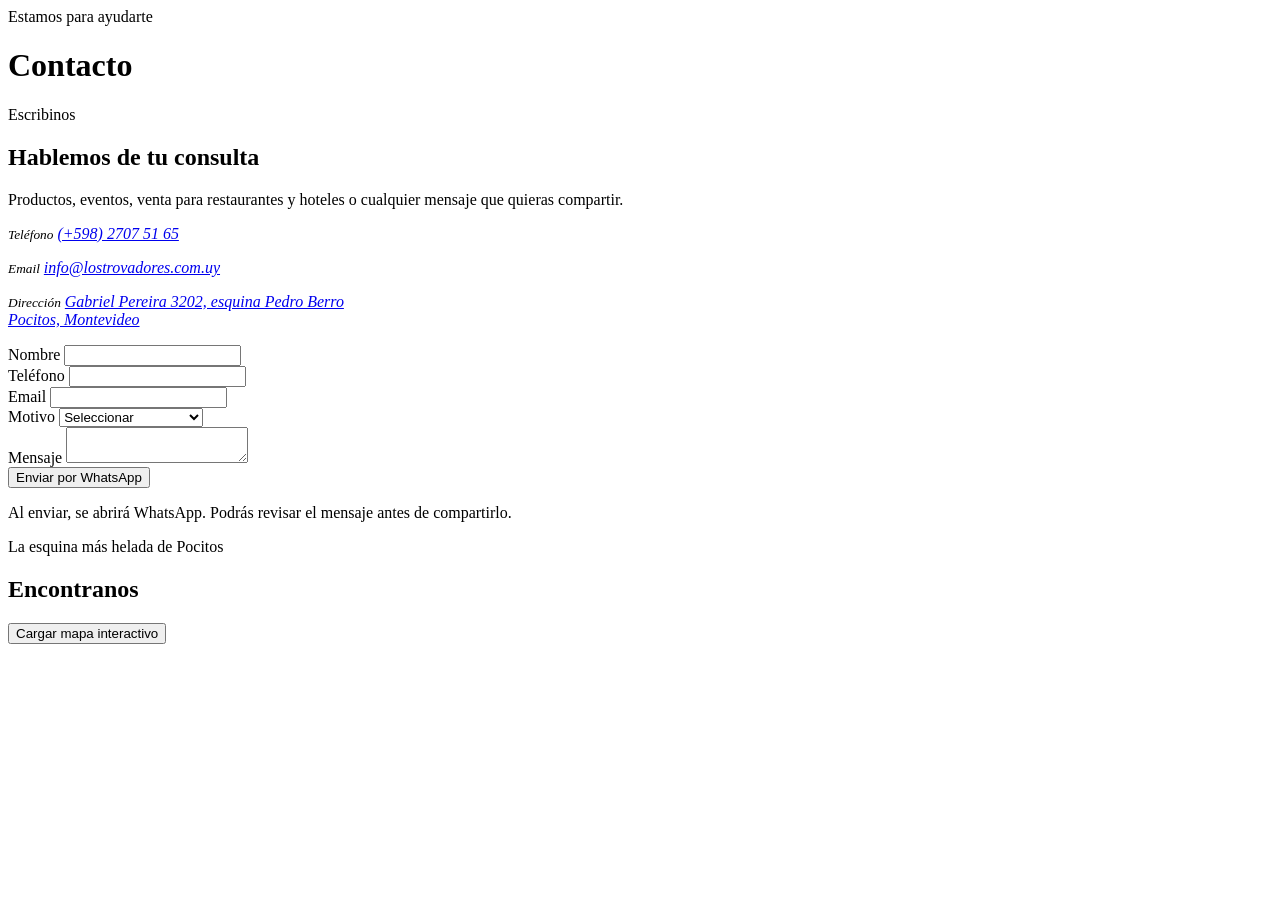
==== contacto.html @ 4cd620a5 "Agregar archivos principales de Webtrova" ====
<!doctype html>
<html lang="es-UY">
  <head>
    <meta charset="utf-8">
    <meta name="viewport" content="width=device-width, initial-scale=1">
    <meta
      name="description"
      content="Contactá a Heladería Los Trovadores. Consultas, eventos y venta para restaurantes y hoteles en Montevideo."
    >
    <meta name="theme-color" content="#153a36">
    <meta property="og:type" content="website">
    <meta property="og:locale" content="es_UY">
    <meta property="og:title" content="Contacto | Heladería Los Trovadores">
    <meta
      property="og:description"
      content="Estamos en Gabriel Pereira 3202, esquina Pedro Berro, Pocitos."
    >
    <meta property="og:image" content="https://lostrovadores.com.uy/assets/og.png">
    <meta property="og:image:alt" content="Los Trovadores, heladería artesanal desde 1934">
    <meta name="twitter:card" content="summary_large_image">
    <link rel="canonical" href="https://lostrovadores.com.uy/contacto.html">
    <link rel="stylesheet" href="assets/styles.css">
    <title>Contacto | Heladería Los Trovadores</title>
    <script src="assets/components.js" defer></script>
    <script src="assets/main.js" defer></script>
  </head>
  <body data-page="contacto">
    <site-header></site-header>

    <main id="contenido">
      <header
        class="page-hero"
        style="--page-image: url('https://framerusercontent.com/images/xLcZlOg9eMD724HGC62vazBzBk.jpg?height=1080&width=1920')"
      >
        <div class="container page-hero__content">
          <span class="eyebrow">Estamos para ayudarte</span>
          <h1>Contacto</h1>
        </div>
      </header>

      <section class="section" aria-labelledby="contacto-titulo">
        <div class="container split">
          <div class="stack reveal">
            <span class="eyebrow">Escribinos</span>
            <h2 class="section-title" id="contacto-titulo">
              Hablemos de tu consulta
            </h2>
            <p class="lead">
              Productos, eventos, venta para restaurantes y hoteles o cualquier
              mensaje que quieras compartir.
            </p>
            <address class="contact-list">
              <p>
                <small>Teléfono</small>
                <a href="tel:+59827075165">(+598) 2707 51 65</a>
              </p>
              <p>
                <small>Email</small>
                <a href="mailto:info@lostrovadores.com.uy">
                  info@lostrovadores.com.uy
                </a>
              </p>
              <p>
                <small>Dirección</small>
                <a
                  href="https://www.google.com/maps/search/?api=1&query=Helader%C3%ADa+Los+Trovadores+Gabriel+Pereira+3202+Montevideo"
                  target="_blank"
                  rel="noopener"
                >
                  Gabriel Pereira 3202, esquina Pedro Berro<br>
                  Pocitos, Montevideo
                </a>
              </p>
            </address>
          </div>

          <form
            class="form reveal"
            data-whatsapp-form
            data-heading="Consulta desde la web de Los Trovadores"
          >
            <div class="form-row">
              <div class="field">
                <label for="contacto-nombre">Nombre</label>
                <input
                  id="contacto-nombre"
                  name="Nombre"
                  autocomplete="name"
                  required
                >
              </div>
              <div class="field">
                <label for="contacto-telefono">Teléfono</label>
                <input
                  id="contacto-telefono"
                  name="Teléfono"
                  type="tel"
                  autocomplete="tel"
                >
              </div>
            </div>
            <div class="field">
              <label for="contacto-email">Email</label>
              <input
                id="contacto-email"
                name="Email"
                type="email"
                autocomplete="email"
              >
            </div>
            <div class="field">
              <label for="contacto-motivo">Motivo</label>
              <select id="contacto-motivo" name="Motivo" required>
                <option value="">Seleccionar</option>
                <option>Consulta general</option>
                <option>Evento</option>
                <option>Restaurante u hotel</option>
                <option>Productos y sabores</option>
              </select>
            </div>
            <div class="field">
              <label for="contacto-mensaje">Mensaje</label>
              <textarea id="contacto-mensaje" name="Mensaje" required></textarea>
            </div>
            <button class="button" type="submit">Enviar por WhatsApp</button>
            <p class="form-note">
              Al enviar, se abrirá WhatsApp. Podrás revisar el mensaje antes de
              compartirlo.
            </p>
          </form>
        </div>
      </section>

      <section class="section section--forest" aria-labelledby="mapa-titulo">
        <div class="container">
          <span class="eyebrow">La esquina más helada de Pocitos</span>
          <h2 class="section-title section-title--small" id="mapa-titulo">
            Encontranos
          </h2>
          <div class="map-embed spacer-top" data-map-wrapper>
            <button class="button" type="button" data-load-map>
              Cargar mapa interactivo
            </button>
          </div>
        </div>
      </section>
    </main>

    <site-footer></site-footer>
  </body>
</html>
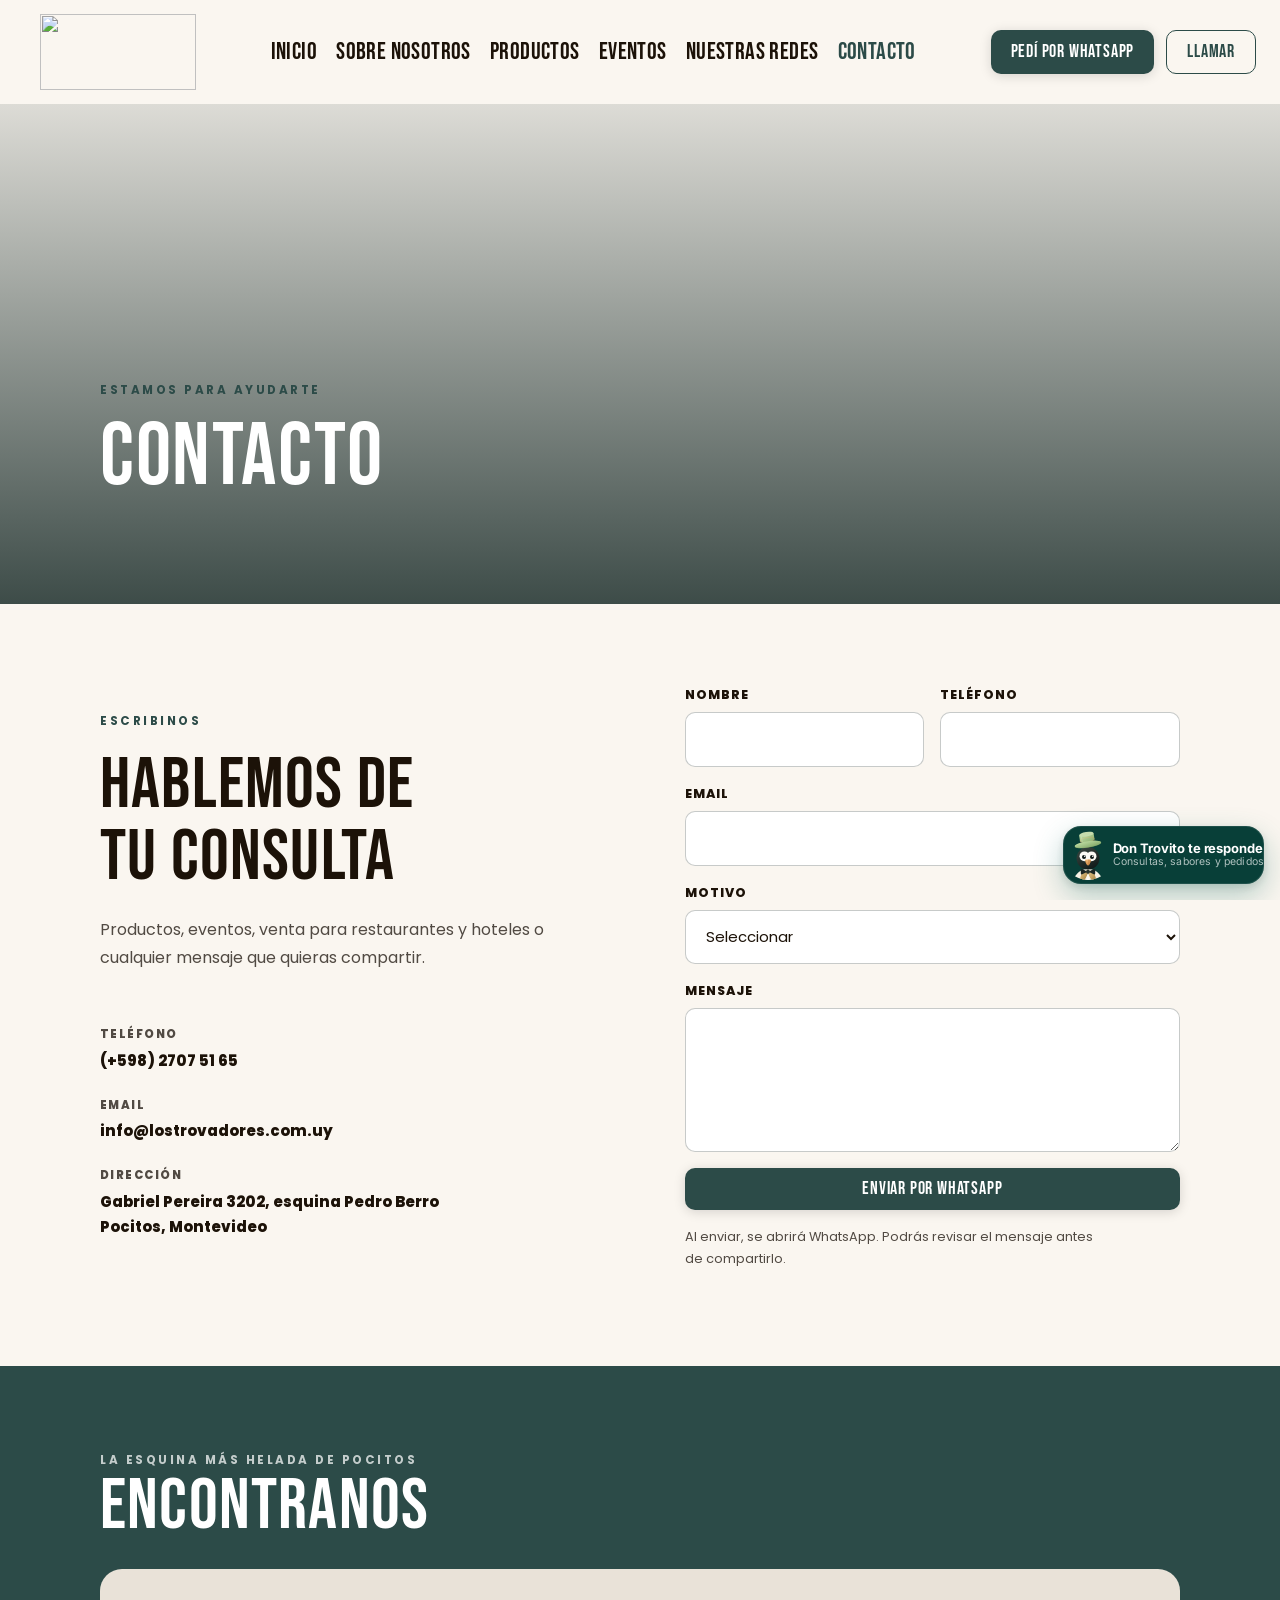
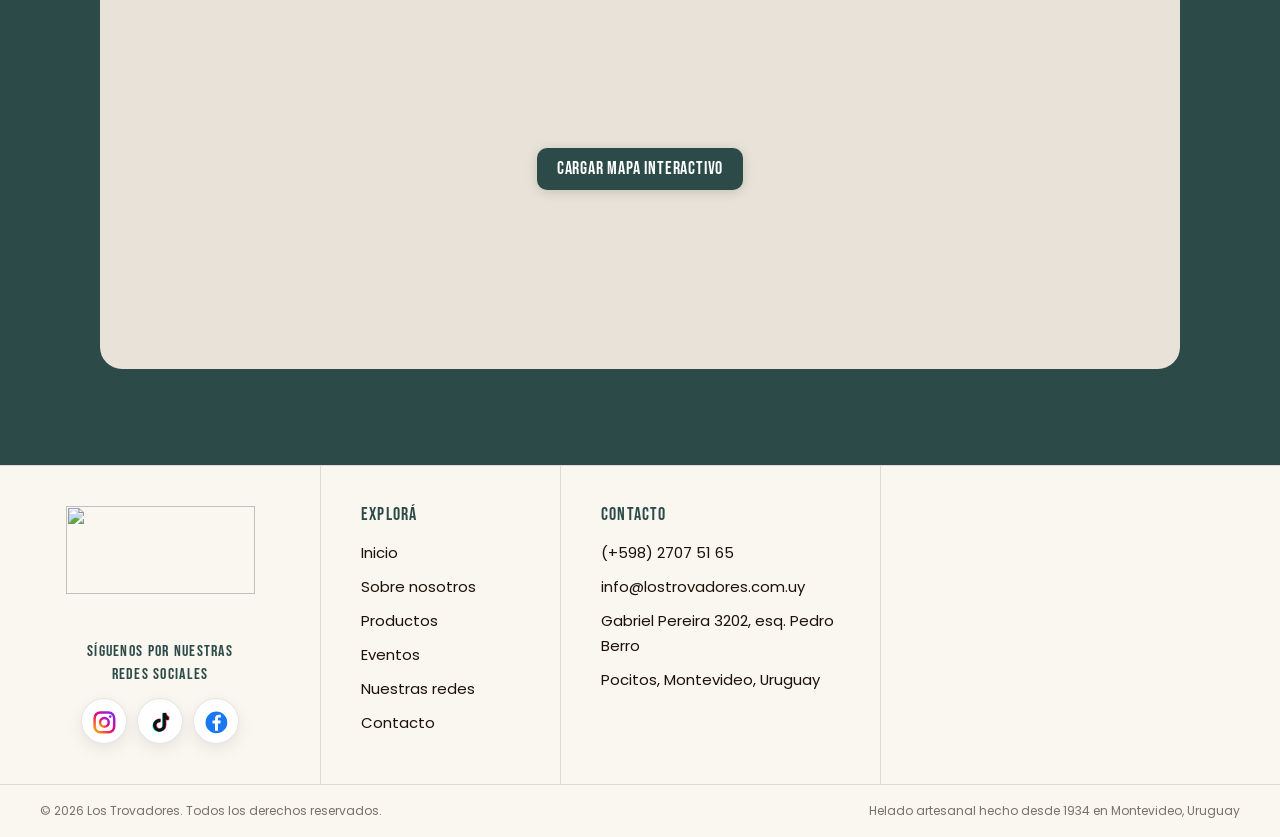
==== commit bf5e925b: "Actualizar carga del chatbot" ====
--- a/contacto.html
+++ b/contacto.html
@@ -21,7 +21,7 @@
     <link rel="canonical" href="https://lostrovadores.com.uy/contacto.html">
     <link rel="stylesheet" href="assets/styles.css">
     <title>Contacto | Heladería Los Trovadores</title>
-    <script src="assets/components.js" defer></script>
+    <script src="assets/components.js?v=don-trovito-1" defer></script>
     <script src="assets/main.js" defer></script>
   </head>
   <body data-page="contacto">
--- a/assets/styles.css
+++ b/assets/styles.css
@@ -0,0 +1,4484 @@
+@import url("https://fonts.googleapis.com/css2?family=Bebas+Neue&family=Poppins:wght@400;500;600;700;800;900&display=swap");
+
+@layer reset, tokens, base, components, sections, utilities, responsive, framer-match;
+
+@layer reset {
+  *,
+  *::before,
+  *::after {
+    box-sizing: border-box;
+  }
+
+  html {
+    scroll-behavior: smooth;
+  }
+
+  body,
+  h1,
+  h2,
+  h3,
+  p,
+  figure,
+  blockquote,
+  dl,
+  dd {
+    margin: 0;
+  }
+
+  ul,
+  ol {
+    margin: 0;
+    padding: 0;
+    list-style: none;
+  }
+
+  img,
+  picture {
+    display: block;
+    max-width: 100%;
+  }
+
+  button,
+  input,
+  textarea,
+  select {
+    font: inherit;
+  }
+
+  button,
+  a {
+    -webkit-tap-highlight-color: transparent;
+  }
+}
+
+/* Don Trovito · widget global */
+trovito-chat {
+  position: fixed;
+  right: 0;
+  bottom: 0;
+  z-index: 2147482900;
+  display: block;
+  width: min(320px, 100vw);
+  height: 190px;
+  overflow: hidden;
+  pointer-events: none;
+  transition:
+    width 260ms cubic-bezier(.4, 0, .2, 1),
+    height 260ms cubic-bezier(.4, 0, .2, 1);
+}
+
+trovito-chat[data-open="true"] {
+  width: min(448px, 100vw);
+  height: min(708px, 100dvh);
+}
+
+.trovito-chat__frame {
+  display: block;
+  width: 100%;
+  height: 100%;
+  border: 0;
+  background: transparent;
+  color-scheme: light dark;
+  pointer-events: auto;
+}
+
+@media (max-width: 32.5rem) {
+  trovito-chat[data-open="true"] {
+    width: 100vw;
+    height: 100dvh;
+  }
+}
+
+@media (prefers-reduced-motion: reduce) {
+  trovito-chat { transition: none; }
+}
+
+@layer framer-match {
+  .section.visit-hours-section {
+    padding-block: 2.65rem 5rem;
+    background: var(--cream-100);
+    border-top: 0.4rem solid #cad9a5;
+  }
+
+  .visit-hours-section .visit-section {
+    width: min(calc(100% - 2rem), 67.5rem);
+    gap: 1.8rem;
+  }
+
+  .visit-hours-section .visit-section__header .eyebrow {
+    color: var(--forest-900);
+    font-family: var(--body);
+    font-size: 0.75rem;
+    font-weight: 700;
+    letter-spacing: 0.22em;
+    line-height: 1.2;
+    text-transform: uppercase;
+  }
+
+  .visit-hours-section .visit-section__header .section-title {
+    margin-top: 1.15rem;
+    color: var(--ink);
+    font-family: var(--display);
+    font-size: clamp(3.75rem, 6vw, 4.25rem);
+    font-weight: 400;
+    letter-spacing: 0.035em;
+    line-height: 0.9;
+    text-transform: uppercase;
+  }
+
+  .visit-hours-section .visit-section__grid {
+    display: grid;
+    grid-template-columns: 1fr;
+    justify-items: center;
+    gap: 0.75rem;
+  }
+
+  .visit-hours-section .visit-section__copy {
+    display: grid;
+    width: 100%;
+    justify-items: center;
+    gap: 2rem;
+  }
+
+  .visit-hours-section .hours-list {
+    display: grid;
+    width: min(100%, 46rem);
+    grid-template-columns: repeat(2, minmax(0, 1fr));
+  }
+
+  .visit-hours-section .hours-list div {
+    display: grid;
+    justify-items: center;
+    gap: 0.55rem;
+    padding: 0.2rem 2rem 0.35rem;
+    color: var(--ink);
+    border: 0;
+    text-align: center;
+  }
+
+  .visit-hours-section .hours-list div + div {
+    border-left: 1px solid rgb(28 18 8 / 10%);
+  }
+
+  .visit-hours-section .hours-list dt {
+    color: #896a5d;
+    font-family: var(--body);
+    font-size: 0.75rem;
+    font-weight: 700;
+    letter-spacing: 0.2em;
+    line-height: 1.2;
+    text-transform: uppercase;
+  }
+
+  .visit-hours-section .hours-list dd {
+    color: #315d58;
+    font-family: var(--display);
+    font-size: clamp(2.75rem, 5.25vw, 3.35rem);
+    font-weight: 400;
+    letter-spacing: 0.015em;
+    line-height: 1;
+    white-space: nowrap;
+  }
+
+  .visit-hours-section address {
+    color: #896a5d;
+    font-family: var(--body);
+    font-size: 0.75rem;
+    font-weight: 700;
+    letter-spacing: 0.16em;
+    line-height: 1.35;
+    text-transform: uppercase;
+  }
+
+  .visit-address {
+    display: inline-flex;
+    align-items: center;
+    justify-content: center;
+    gap: 0.7rem;
+  }
+
+  .visit-address__pin {
+    position: relative;
+    width: 0.78rem;
+    height: 0.78rem;
+    flex: 0 0 auto;
+    border: 2px solid currentColor;
+    border-radius: 50% 50% 50% 0;
+    transform: translateY(-0.12rem) rotate(-45deg);
+  }
+
+  .visit-address__pin::after {
+    position: absolute;
+    top: 50%;
+    left: 50%;
+    width: 0.2rem;
+    height: 0.2rem;
+    content: "";
+    background: currentColor;
+    border-radius: 50%;
+    transform: translate(-50%, -50%);
+  }
+
+  .visit-hours-section .map-embed,
+  .visit-hours-section .map-embed iframe {
+    width: min(100%, 37.5rem);
+    min-height: 22.5rem;
+    border-radius: 0;
+    box-shadow: none;
+  }
+
+  @media (max-width: 42rem) {
+    .section.visit-hours-section {
+      padding-block: 2.75rem 4rem;
+    }
+
+    .visit-hours-section .visit-section {
+      gap: 2.25rem;
+    }
+
+    .visit-hours-section .visit-section__header .section-title {
+      font-size: clamp(3.35rem, 17vw, 4.1rem);
+    }
+
+    .visit-hours-section .visit-section__copy {
+      gap: 1.75rem;
+    }
+
+    .visit-hours-section .hours-list {
+      width: 100%;
+      grid-template-columns: 1fr;
+      gap: 1.5rem;
+    }
+
+    .visit-hours-section .hours-list div {
+      padding: 0;
+    }
+
+    .visit-hours-section .hours-list div + div {
+      padding-top: 1.5rem;
+      border-top: 1px solid rgb(28 18 8 / 10%);
+      border-left: 0;
+    }
+
+    .visit-hours-section .hours-list dd {
+      font-size: clamp(2.7rem, 13vw, 3.25rem);
+    }
+
+    .visit-hours-section address {
+      max-width: 25rem;
+      font-size: 0.68rem;
+      text-align: center;
+    }
+
+    .visit-address {
+      align-items: flex-start;
+    }
+
+    .visit-hours-section .map-embed,
+    .visit-hours-section .map-embed iframe {
+      min-height: clamp(18rem, 75vw, 22.5rem);
+    }
+  }
+}
+
+@layer framer-match {
+  :root {
+    --ink: #1c1208;
+    --ink-soft: #514a43;
+    --forest-950: #223d3a;
+    --forest-900: #2c4b48;
+    --forest-800: #2c4b48;
+    --forest-700: #3a5e5a;
+    --cream-100: #faf6f0;
+    --cream-200: #f5f1ea;
+    --cream-300: #e9e2d8;
+    --lime-200: #b4e85a;
+    --lime-300: #b4e85a;
+    --display: "Bebas Neue";
+    --body: "Poppins";
+    --container: 67.5rem;
+    --header-height: 6.5rem;
+    --radius-sm: 0.625rem;
+    --radius-md: 1.375rem;
+    --radius-lg: 1.5rem;
+    --shadow-sm: 0 2px 12px rgb(0 0 0 / 15%);
+    --shadow-md: 0 16px 45px rgb(28 18 8 / 10%);
+  }
+
+  body {
+    color: var(--ink);
+    background: var(--cream-100);
+    font-family: var(--body);
+    font-size: 0.93rem;
+    line-height: 1.7;
+  }
+
+  h1,
+  h2,
+  h3 {
+    font-family: var(--display);
+    font-weight: 400;
+    letter-spacing: 0.075rem;
+    line-height: 1;
+  }
+
+  .container {
+    width: min(calc(100% - 2rem), var(--container));
+  }
+
+  .section {
+    padding-block: 5rem 6rem;
+  }
+
+  .announcement {
+    display: none;
+  }
+
+  .site-header {
+    background: rgb(250 246 240 / 94%);
+    border-bottom: 0;
+    backdrop-filter: none;
+  }
+
+  .site-nav.container {
+    display: grid;
+    grid-template-columns: auto minmax(0, 1fr) auto;
+    width: 100%;
+    max-width: none;
+    min-height: 6.5rem;
+    align-items: center;
+    column-gap: clamp(1.25rem, 2.6vw, 3.5rem);
+    padding: 0.875rem 1.5rem 0.875rem 2.5rem;
+  }
+
+  .brand {
+    min-width: 9.75rem;
+    justify-self: start;
+    margin-right: 0;
+    color: var(--forest-900);
+  }
+
+  .brand__logo {
+    width: 9.75rem;
+    height: 4.75rem;
+    object-fit: contain;
+  }
+
+  .brand__mark,
+  .brand__copy {
+    display: none;
+  }
+
+  .nav-links {
+    justify-self: center;
+    gap: clamp(1rem, 1.5vw, 1.85rem);
+  }
+
+  .nav-links a {
+    padding-block: 1.6rem;
+    color: var(--ink);
+    font-family: var(--display);
+    font-size: 1.5rem;
+    font-weight: 400;
+    letter-spacing: 0.025rem;
+    line-height: 1;
+    white-space: nowrap;
+  }
+
+  .nav-links a::after {
+    bottom: 1.05rem;
+    height: 1px;
+  }
+
+  .nav-links a[aria-current="page"] {
+    color: var(--forest-900);
+  }
+
+  .nav-links a[aria-current="page"]::after {
+    transform: scaleX(0);
+  }
+
+  .nav-actions {
+    justify-self: end;
+    gap: 0.75rem;
+    margin-left: 0;
+  }
+
+  .nav-actions .button {
+    min-height: 2.625rem;
+    padding: 0.75rem 1.25rem;
+    border-radius: var(--radius-sm);
+    font-size: clamp(1.15rem, 1.45vw, 1.5rem);
+  }
+
+  .mobile-panel {
+    display: none;
+  }
+
+  @media (max-width: 72rem) {
+    :root {
+      --header-height: 8rem;
+    }
+
+    .site-nav.container {
+      display: flex;
+      min-height: var(--header-height);
+      gap: 1rem;
+      padding: 0.75rem 2.25rem;
+    }
+
+    .brand {
+      min-width: 11.5rem;
+      margin-right: auto;
+    }
+
+    .brand__logo {
+      width: 11.5rem;
+      height: 5.5rem;
+    }
+
+    .nav-links,
+    .nav-actions {
+      display: none;
+    }
+
+    .menu-toggle {
+      display: grid;
+      width: 5.5rem;
+      height: 5.5rem;
+      margin-left: auto;
+      background: var(--cream-300);
+      border-radius: 50%;
+    }
+
+    .menu-toggle span,
+    .menu-toggle::before,
+    .menu-toggle::after {
+      grid-area: 1 / 1;
+      width: 2rem;
+      height: 3px;
+      background: var(--ink);
+    }
+
+    .menu-toggle::before {
+      transform: translateY(-0.45rem);
+    }
+
+    .menu-toggle::after {
+      transform: translateY(0.45rem);
+    }
+
+    .menu-toggle[aria-expanded="true"]::before {
+      transform: rotate(45deg);
+    }
+
+    .menu-toggle[aria-expanded="true"]::after {
+      transform: rotate(-45deg);
+    }
+
+    .mobile-panel {
+      position: fixed;
+      inset: var(--header-height) 0 0;
+      display: flex;
+      overflow-y: auto;
+      flex-direction: column;
+      gap: 1.5rem;
+      padding: 1rem 2.25rem 3.5rem;
+      color: var(--ink);
+      background: var(--cream-100);
+      visibility: hidden;
+      opacity: 0;
+      transform: translateY(-0.75rem);
+      transition:
+        visibility 220ms ease,
+        opacity 220ms ease,
+        transform 220ms ease;
+    }
+
+    .mobile-panel.is-open {
+      visibility: visible;
+      opacity: 1;
+      transform: none;
+    }
+
+    .mobile-links {
+      display: grid;
+      justify-items: center;
+      gap: 1rem;
+      text-align: center;
+    }
+
+    .mobile-panel a:not(.button) {
+      padding-block: 0.35rem;
+      font-family: var(--display);
+      font-size: clamp(2.25rem, 5vw, 2.75rem);
+      font-weight: 400;
+      line-height: 1;
+      text-transform: uppercase;
+    }
+
+    .mobile-panel a[aria-current="page"] {
+      color: var(--ink);
+    }
+
+    .mobile-actions {
+      display: grid;
+      gap: 0.75rem;
+      margin-top: auto;
+    }
+
+    .mobile-actions .button {
+      width: 100%;
+      min-height: 4.75rem;
+      border: 3px solid var(--forest-900);
+      border-radius: var(--radius-md);
+      font-family: var(--display);
+      font-size: 2rem;
+      font-weight: 400;
+      letter-spacing: 0.035em;
+      box-shadow: var(--shadow-sm);
+    }
+
+    .mobile-actions .button::after {
+      display: none;
+    }
+
+    .mobile-actions .button--outline {
+      color: var(--forest-900);
+      background: transparent;
+    }
+  }
+
+  @media (max-width: 36rem) {
+    :root {
+      --header-height: 6.25rem;
+    }
+
+    .site-nav.container {
+      padding-inline: 1.25rem;
+    }
+
+    .brand {
+      min-width: 8.75rem;
+    }
+
+    .brand__logo {
+      width: 8.75rem;
+      height: 4.5rem;
+    }
+
+    .menu-toggle {
+      width: 3.75rem;
+      height: 3.75rem;
+    }
+
+    .menu-toggle span,
+    .menu-toggle::before,
+    .menu-toggle::after {
+      width: 1.65rem;
+    }
+
+    .mobile-panel {
+      gap: 1rem;
+      padding: 0.75rem 1.25rem 1.5rem;
+    }
+
+    .mobile-links {
+      gap: 0.55rem;
+    }
+
+    .mobile-panel a:not(.button) {
+      font-size: clamp(1.8rem, 8.5vw, 2.35rem);
+    }
+
+    .mobile-actions {
+      gap: 0.6rem;
+    }
+
+    .mobile-actions .button {
+      min-height: 3.75rem;
+      font-size: 1.65rem;
+    }
+  }
+
+  .eyebrow {
+    gap: 0;
+    color: var(--forest-900);
+    font-family: var(--body);
+    font-size: 0.7375rem;
+    font-weight: 700;
+    letter-spacing: 0.15625rem;
+  }
+
+  .eyebrow::before {
+    display: none;
+  }
+
+  .section-title {
+    max-width: 31.875rem;
+    margin-top: 0;
+    font-family: var(--display);
+    font-size: 4.5rem;
+    font-weight: 400;
+    letter-spacing: 0.075rem;
+    line-height: 1;
+  }
+
+  .section-title--small {
+    font-size: 4.5rem;
+  }
+
+  .lead {
+    color: var(--ink-soft);
+    font-family: var(--body);
+    font-size: 1rem;
+    line-height: 1.75;
+  }
+
+  .button-row {
+    gap: 0.75rem;
+    margin-top: 1.5rem;
+  }
+
+  .button {
+    min-height: 2.625rem;
+    padding: 0.75rem 1.25rem;
+    color: #fff;
+    background: var(--forest-900);
+    border: 0;
+    border-radius: 0.625rem;
+    font-family: var(--display);
+    font-size: 1.125rem;
+    font-weight: 400;
+    letter-spacing: 0.05rem;
+    box-shadow: var(--shadow-sm);
+  }
+
+  .button::after {
+    display: none;
+  }
+
+  .button:hover {
+    background: #385b57;
+    box-shadow: var(--shadow-sm);
+  }
+
+  .button--light {
+    color: var(--forest-900);
+    background: #fff;
+    border: 0;
+  }
+
+  .button--outline {
+    color: var(--forest-900);
+    background: transparent;
+    border: 1px solid var(--forest-900);
+    box-shadow: none;
+  }
+
+  .hero {
+    min-height: 45rem;
+    align-items: center;
+    background:
+      linear-gradient(0deg, rgb(11 22 20 / 44%), rgb(11 22 20 / 26%)),
+      var(--hero-image) center / cover no-repeat;
+  }
+
+  .hero__content {
+    position: relative;
+    display: grid;
+    grid-template-columns: 1fr;
+    padding-block: 4rem;
+  }
+
+  .hero__copy {
+    width: 100%;
+    max-width: 53.875rem;
+    margin-inline: auto;
+    text-align: center;
+  }
+
+  .hero .eyebrow {
+    color: rgb(255 255 255 / 70%);
+  }
+
+  .hero .display-title {
+    max-width: none;
+    margin-block: 1.25rem 1rem;
+    font-family: var(--display);
+    font-size: 7rem;
+    font-weight: 400;
+    letter-spacing: 0.125rem;
+    line-height: 0.95;
+  }
+
+  .hero__lead {
+    max-width: 37.5rem;
+    margin-inline: auto;
+    color: rgb(255 255 255 / 82%);
+    font-size: 1.15rem;
+    line-height: 1.6;
+  }
+
+  .hero .button-row {
+    justify-content: center;
+  }
+
+  .hero__meta {
+    position: absolute;
+    right: -2.5rem;
+    bottom: -2.25rem;
+    display: grid;
+    width: 15.5rem;
+    min-height: 9.15rem;
+    align-self: end;
+    gap: 0.3rem;
+    margin: 0;
+    padding: 1.2rem 1.35rem 1.1rem;
+    color: var(--forest-900);
+    background: rgb(255 255 255 / 96%);
+    border: 1px solid rgb(255 255 255 / 70%);
+    border-radius: 1.3rem;
+    box-shadow: 0 1.2rem 2.8rem rgb(7 24 22 / 24%);
+    backdrop-filter: blur(10px);
+    transition:
+      transform 220ms var(--ease),
+      box-shadow 220ms ease;
+  }
+
+  .hero__meta:hover {
+    box-shadow: 0 1.5rem 3.2rem rgb(7 24 22 / 32%);
+    transform: translateY(-0.25rem);
+  }
+
+  .hero__google-top {
+    display: flex;
+    align-items: center;
+    justify-content: space-between;
+    gap: 0.75rem;
+  }
+
+  .hero__google-top img {
+    width: 1.85rem;
+    height: 1.85rem;
+  }
+
+  .hero__google-top .hero__stars {
+    color: #f4b400;
+    font-size: 1.1rem;
+    letter-spacing: 0.05em;
+    line-height: 1;
+  }
+
+  .hero__rating {
+    display: flex;
+    align-items: baseline;
+    gap: 0.35rem;
+    line-height: 1;
+  }
+
+  .hero__score {
+    font-family: var(--display);
+    font-size: 3.25rem;
+    font-weight: 400;
+    letter-spacing: 0.03em;
+  }
+
+  .hero__rating > span {
+    color: #7c8583;
+    font-size: 1rem;
+    font-weight: 600;
+  }
+
+  .hero__review-label {
+    color: #725c55;
+    font-size: 0.72rem;
+    font-weight: 700;
+    letter-spacing: 0.055em;
+    line-height: 1.25;
+    text-transform: uppercase;
+  }
+
+  .scroll-cue {
+    width: 2.5rem;
+    height: 2.5rem;
+  }
+
+  #historia {
+    min-height: 63.4375rem;
+    padding-block: 5rem;
+  }
+
+  .history-intro {
+    display: grid;
+    grid-template-columns: 30rem 1fr;
+    gap: 5rem;
+    align-items: start;
+  }
+
+  .history-intro .stack {
+    gap: 0.65rem;
+  }
+
+  .history-copy {
+    display: grid;
+    align-content: start;
+    gap: 1.1rem;
+    padding-top: 1.65rem;
+  }
+
+  .history-copy .button-row {
+    margin-top: 0.4rem;
+  }
+
+  .history-gallery {
+    display: grid;
+    grid-template-columns: 23.125rem 1fr 1fr;
+    grid-template-rows: 14.125rem 12.3125rem;
+    gap: 0.875rem;
+    margin-top: 4.25rem;
+  }
+
+  .history-gallery figure {
+    overflow: hidden;
+    border-radius: 1.25rem;
+  }
+
+  .history-gallery img {
+    width: 100%;
+    height: 100%;
+    object-fit: cover;
+    transition: transform 700ms var(--ease);
+  }
+
+  .history-gallery figure:hover img {
+    transform: scale(1.025);
+  }
+
+  .history-gallery__main {
+    grid-row: 1 / 3;
+  }
+
+  .history-gallery__wide {
+    grid-column: 2 / 4;
+  }
+
+  body[data-page="inicio"] .section--forest {
+    min-height: 52.75rem;
+    padding-block: 5rem 6rem;
+    background: var(--forest-900);
+    border-radius: 1.125rem 1.125rem 0 0;
+  }
+
+  body[data-page="inicio"] .section--forest > .container > .reveal {
+    display: grid;
+    grid-template-columns: 31.875rem 1fr;
+    grid-template-rows: auto 1fr;
+    column-gap: 3.75rem;
+    padding-bottom: 3.25rem;
+  }
+
+  body[data-page="inicio"] .section--forest > .container > .reveal .eyebrow {
+    grid-column: 1;
+    grid-row: 1;
+  }
+
+  body[data-page="inicio"] .section--forest > .container > .reveal .section-title {
+    grid-column: 1;
+    grid-row: 2;
+  }
+
+  body[data-page="inicio"] .section--forest > .container > .reveal .lead {
+    grid-column: 2;
+    grid-row: 1 / 3;
+    align-self: center;
+  }
+
+  .section--forest .eyebrow {
+    color: rgb(255 255 255 / 72%);
+  }
+
+  .section--forest .lead {
+    color: rgb(255 255 255 / 78%);
+  }
+
+  .cards {
+    grid-template-columns: repeat(4, minmax(0, 1fr));
+    gap: 1.8rem;
+    margin-top: 0;
+  }
+
+  .product-card {
+    min-height: 25rem;
+    background: #294744;
+    border-radius: 1.375rem;
+    box-shadow: none;
+  }
+
+  .product-card img {
+    position: absolute;
+    top: 0;
+    right: 0;
+    left: 0;
+    height: 10.5625rem;
+    object-fit: cover;
+  }
+
+  .product-card::after {
+    background: linear-gradient(180deg, transparent 29%, rgb(33 61 57 / 35%) 45%, #294744 66%);
+  }
+
+  .product-card__body {
+    min-height: 14.9375rem;
+    padding: 1.75rem 1.625rem;
+  }
+
+  .product-card__body .tag {
+    padding: 0;
+    color: rgb(255 255 255 / 70%);
+    background: transparent;
+    font-family: var(--body);
+    font-size: 0.625rem;
+    letter-spacing: 0.12rem;
+  }
+
+  .product-card__body h3 {
+    margin-block: 0.5rem 0.65rem;
+    font-family: var(--display);
+    font-size: 2.1rem;
+    font-weight: 400;
+    letter-spacing: 0.0625rem;
+    line-height: 0.92;
+  }
+
+  .product-card__body p {
+    font-family: var(--body);
+    font-size: 0.78rem;
+    line-height: 1.55;
+  }
+
+  .product-card__arrow {
+    width: 2.5rem;
+    height: 2.5rem;
+    margin-top: 1rem;
+    color: #fff;
+    background: rgb(255 255 255 / 15%);
+  }
+
+  .section--lime {
+    min-height: 40.9375rem;
+    padding: 4.5rem 1.25rem;
+    background: linear-gradient(135deg, #b4e85a 0%, #d4e0be 48%, #a4b68b 100%);
+    border-radius: 1.5rem;
+  }
+
+  .section--lime > .container {
+    width: min(100%, 75rem);
+  }
+
+  .reviews-head {
+    display: grid;
+    justify-items: center;
+    margin-bottom: 0.75rem;
+    text-align: center;
+  }
+
+  .reviews-head > div {
+    display: grid;
+    justify-items: center;
+  }
+
+  .reviews-head .eyebrow {
+    display: inline-flex;
+    margin-bottom: 0.7rem;
+  }
+
+  .reviews-head .section-title {
+    max-width: none;
+    margin: 0 auto 1.375rem;
+    color: #1e2928;
+    font-family: var(--display);
+    font-size: 3rem;
+    font-weight: 600;
+    letter-spacing: 0;
+    line-height: 1.08;
+  }
+
+  .review-summary {
+    position: relative;
+    display: inline-grid;
+    grid-template-columns: auto 1fr;
+    width: fit-content;
+    min-width: min(100%, 18rem);
+    min-height: 4.75rem;
+    align-items: center;
+    gap: 0.9rem;
+    overflow: hidden;
+    padding: 0.75rem 1.25rem 0.75rem 0.85rem;
+    color: var(--ink);
+    background: rgb(255 255 255 / 94%);
+    border: 1px solid rgb(28 18 8 / 10%);
+    border-radius: 999px;
+    box-shadow:
+      0 0.6rem 1.5rem rgb(30 41 40 / 12%),
+      inset 0 1px 0 rgb(255 255 255 / 90%);
+    isolation: isolate;
+    transform: translateZ(0);
+    transition:
+      transform 240ms var(--ease),
+      box-shadow 240ms ease,
+      background-color 240ms ease;
+  }
+
+  .review-summary::before {
+    position: absolute;
+    inset: -60% auto -60% -35%;
+    z-index: -1;
+    width: 35%;
+    content: "";
+    background: linear-gradient(90deg, transparent, rgb(255 255 255 / 85%), transparent);
+    transform: rotate(18deg) translateX(-180%);
+    transition: transform 650ms var(--ease);
+  }
+
+  .review-summary:hover {
+    background: #fff;
+    box-shadow:
+      0 1rem 2.2rem rgb(30 41 40 / 20%),
+      inset 0 1px 0 #fff;
+    transform: translateY(-0.3rem) rotate(-0.7deg) scale(1.025);
+  }
+
+  .review-summary:hover::before {
+    transform: rotate(18deg) translateX(650%);
+  }
+
+  .review-summary:active {
+    box-shadow:
+      0 0.3rem 0.8rem rgb(30 41 40 / 18%),
+      inset 0 2px 4px rgb(30 41 40 / 9%);
+    transform: translateY(0.08rem) rotate(0.5deg) scale(0.965);
+    transition-duration: 90ms;
+  }
+
+  .review-summary__logo {
+    display: grid;
+    width: 3.25rem;
+    height: 3.25rem;
+    place-items: center;
+    background: #fff;
+    border-radius: 50%;
+    box-shadow: 0 0.2rem 0.8rem rgb(28 18 8 / 12%);
+    transition: transform 360ms var(--ease);
+  }
+
+  .review-summary__logo img {
+    width: 1.8rem;
+    height: 1.8rem;
+  }
+
+  .review-summary:hover .review-summary__logo {
+    transform: rotate(-8deg) scale(1.1);
+  }
+
+  .review-summary__copy {
+    display: grid;
+    justify-items: start;
+    line-height: 1.15;
+    text-align: left;
+  }
+
+  .review-summary__stars {
+    display: inline-flex;
+    gap: 0.08rem;
+    margin-bottom: 0.12rem;
+    color: #f4b400;
+    font-size: 1.15rem;
+    filter: drop-shadow(0 0.12rem 0.12rem rgb(180 119 29 / 18%));
+  }
+
+  .review-summary__stars i {
+    display: inline-block;
+    font-style: normal;
+    transform-origin: center bottom;
+  }
+
+  .review-summary:hover .review-summary__stars i {
+    animation: review-star-pop 520ms var(--ease) both;
+  }
+
+  .review-summary:hover .review-summary__stars i:nth-child(2) {
+    animation-delay: 45ms;
+  }
+
+  .review-summary:hover .review-summary__stars i:nth-child(3) {
+    animation-delay: 90ms;
+  }
+
+  .review-summary:hover .review-summary__stars i:nth-child(4) {
+    animation-delay: 135ms;
+  }
+
+  .review-summary:hover .review-summary__stars i:nth-child(5) {
+    animation-delay: 180ms;
+  }
+
+  .review-summary__copy strong {
+    font-size: 1rem;
+    letter-spacing: 0.01em;
+  }
+
+  .review-summary__copy small {
+    display: flex;
+    gap: 0.35rem;
+    margin-top: 0.22rem;
+    color: var(--ink-soft);
+    font-size: 0.68rem;
+    font-weight: 600;
+  }
+
+  .reviews-note {
+    margin: 0 auto 1.25rem;
+    color: rgb(30 41 40 / 72%);
+    font-size: 0.74rem;
+    text-align: center;
+  }
+
+  @keyframes review-star-pop {
+    0%,
+    100% {
+      transform: translateY(0) scale(1);
+    }
+
+    45% {
+      color: #ffcc33;
+      filter: drop-shadow(0 0.25rem 0.22rem rgb(180 119 29 / 30%));
+      transform: translateY(-0.28rem) rotate(-7deg) scale(1.35);
+    }
+  }
+
+  .review-marquee {
+    overflow: hidden;
+    padding-block: 0.25rem 1.2rem;
+    mask-image: linear-gradient(
+      90deg,
+      transparent,
+      #000 2.5rem,
+      #000 calc(100% - 2.5rem),
+      transparent
+    );
+  }
+
+  .review-track {
+    --review-gap: 1rem;
+
+    display: flex;
+    width: max-content;
+    gap: var(--review-gap);
+    overflow: visible;
+    padding: 0;
+    will-change: transform;
+  }
+
+  .review-track.is-looping {
+    animation: review-loop 72s linear infinite;
+  }
+
+  .review-marquee:focus-within .review-track {
+    animation-play-state: paused;
+  }
+
+  .review-marquee:focus-visible {
+    outline: 0.2rem solid var(--forest-900);
+    outline-offset: 0.35rem;
+  }
+
+  .review-card {
+    display: flex;
+    flex: 0 0 clamp(20rem, 28vw, 23rem);
+    flex-direction: column;
+    min-height: 17.25rem;
+    padding: 1.5rem;
+    background: rgb(255 255 255 / 88%);
+    border: 0;
+    border-radius: 1.375rem;
+  }
+
+  .review-card blockquote {
+    flex: 1;
+    font-size: 0.95rem;
+    line-height: 1.7;
+  }
+
+  .review-author {
+    display: flex;
+    align-items: center;
+    gap: 0.9rem;
+  }
+
+  .review-author img {
+    width: 4.25rem;
+    height: 4.25rem;
+    flex: 0 0 auto;
+    border: 0.25rem solid rgb(255 255 255 / 72%);
+    border-radius: 50%;
+    box-shadow: 0 0 0 1px rgb(30 41 40 / 12%);
+    object-fit: cover;
+  }
+
+  .review-author__fallback {
+    display: grid;
+    width: 4.25rem;
+    height: 4.25rem;
+    flex: 0 0 auto;
+    place-items: center;
+    color: var(--white);
+    background: var(--forest-900);
+    border: 0.25rem solid rgb(255 255 255 / 72%);
+    border-radius: 50%;
+    font-size: 1.4rem;
+    font-weight: 700;
+    box-shadow: 0 0 0 1px rgb(30 41 40 / 12%);
+  }
+
+  .review-author small {
+    display: block;
+    margin-top: 0.12rem;
+  }
+
+  /* Encabezado y carrusel de reseñas, alineados con la referencia visual. */
+  .section--lime.reviews-section {
+    overflow: hidden;
+    padding: 4rem 0 5rem;
+    background: linear-gradient(105deg, #c3e98b 0%, #d7e0c1 100%);
+  }
+
+  .section--lime.reviews-section > .container {
+    width: min(calc(100% - 2rem), 75rem);
+    max-width: 75rem;
+    margin-inline: auto;
+  }
+
+  .reviews-section .reviews-head {
+    display: flex;
+    width: 100%;
+    flex-direction: column;
+    align-items: center;
+    margin-bottom: 2.75rem;
+    padding-inline: 1rem;
+    text-align: center;
+  }
+
+  .reviews-section .reviews-head > div {
+    display: flex;
+    width: 100%;
+    min-width: 0;
+    flex-direction: column;
+    align-items: center;
+  }
+
+  .reviews-section .reviews-head .eyebrow {
+    margin-bottom: 1.25rem;
+    color: #3b5a57;
+    font-size: 1.45rem;
+    letter-spacing: 0.32em;
+    line-height: 1.25;
+    text-align: center;
+    text-transform: uppercase;
+  }
+
+  .reviews-section .reviews-head .section-title {
+    position: static;
+    width: 100%;
+    max-width: 100%;
+    margin: 0 auto 2.35rem;
+    color: #1e2928;
+    font-family: var(--display);
+    font-size: clamp(3rem, 7.55vw, 4rem);
+    font-weight: 600;
+    letter-spacing: 0;
+    line-height: 1.05;
+    text-align: center;
+    text-transform: uppercase;
+    transform: none;
+    white-space: nowrap;
+  }
+
+  .reviews-section .review-summary {
+    display: grid;
+    grid-template-columns: auto auto;
+    width: min(calc(100vw - 2rem), 29.75rem);
+    min-width: 0;
+    min-height: 7.25rem;
+    justify-content: center;
+    align-items: center;
+    gap: 1.55rem;
+    margin-inline: auto;
+    padding: 1.2rem 2.15rem;
+    background: rgb(255 255 255 / 96%);
+    border: 2px solid #d7dedc;
+    box-shadow: 0 1rem 2.5rem rgb(30 41 40 / 10%);
+  }
+
+  .reviews-section .review-summary__logo {
+    width: 2.25rem;
+    height: 2.25rem;
+    background: transparent;
+    box-shadow: none;
+  }
+
+  .reviews-section .review-summary__logo img {
+    width: 2.25rem;
+    height: 2.25rem;
+  }
+
+  .reviews-section .review-summary__copy {
+    display: grid;
+    grid-template-columns: auto auto;
+    justify-content: center;
+    justify-items: center;
+    align-items: center;
+    column-gap: 1.35rem;
+    row-gap: 0.1rem;
+    text-align: center;
+  }
+
+  .reviews-section .review-summary__stars {
+    margin: 0;
+    color: #c28500;
+    font-size: 2rem;
+    line-height: 1;
+  }
+
+  .reviews-section .review-summary__copy strong {
+    font-size: 1.75rem;
+    line-height: 1;
+    white-space: nowrap;
+  }
+
+  .reviews-section .review-summary__copy small {
+    grid-column: 1 / -1;
+    display: block;
+    margin: 0;
+    color: #62736f;
+    font-size: 1.28rem;
+    font-weight: 600;
+    line-height: 1.35;
+    text-align: center;
+    white-space: nowrap;
+  }
+
+  .reviews-section .reviews-note {
+    position: absolute;
+    width: 1px;
+    height: 1px;
+    overflow: hidden;
+    margin: -1px;
+    padding: 0;
+    white-space: nowrap;
+    clip-path: inset(50%);
+  }
+
+  .reviews-section .review-card {
+    align-items: center;
+    text-align: center;
+  }
+
+  .reviews-section .review-card blockquote {
+    width: 100%;
+  }
+
+  .reviews-section .review-author {
+    justify-content: center;
+    text-align: center;
+  }
+
+  @media (max-width: 40rem) {
+    .section--lime.reviews-section {
+      padding-block: 3.5rem 4.25rem;
+    }
+
+    .reviews-section .reviews-head {
+      margin-bottom: 2.25rem;
+      padding-inline: 0;
+    }
+
+    .reviews-section .reviews-head .eyebrow {
+      margin-bottom: 1rem;
+      font-size: clamp(0.85rem, 4.2vw, 1.1rem);
+      letter-spacing: 0.26em;
+    }
+
+    .reviews-section .reviews-head .section-title {
+      width: 100%;
+      margin-bottom: 1.9rem;
+      font-size: clamp(2.5rem, 12vw, 3.4rem);
+      line-height: 0.98;
+      white-space: normal;
+    }
+
+    .reviews-section .review-summary {
+      min-height: 6.5rem;
+      gap: 0.85rem;
+      padding: 1rem 1.2rem;
+    }
+
+    .reviews-section .review-summary__logo,
+    .reviews-section .review-summary__logo img {
+      width: 2rem;
+      height: 2rem;
+    }
+
+    .reviews-section .review-summary__copy {
+      column-gap: 0.65rem;
+    }
+
+    .reviews-section .review-summary__stars {
+      font-size: clamp(1.25rem, 6vw, 1.55rem);
+    }
+
+    .reviews-section .review-summary__copy strong {
+      font-size: clamp(1.15rem, 5.3vw, 1.4rem);
+    }
+
+    .reviews-section .review-summary__copy small {
+      font-size: clamp(0.78rem, 3.8vw, 1rem);
+    }
+  }
+
+  @keyframes review-loop {
+    to {
+      transform: translate3d(
+        var(--review-loop-distance, calc(-50% - (var(--review-gap) / 2))),
+        0,
+        0
+      );
+    }
+  }
+
+  .visit-section {
+    display: grid;
+    gap: 2rem;
+  }
+
+  .visit-section__header {
+    display: grid;
+    justify-items: center;
+    text-align: center;
+  }
+
+  .visit-section__header .section-title {
+    margin-top: 0.35rem;
+  }
+
+  .visit-section__grid {
+    display: grid;
+    grid-template-columns: 0.85fr 1.15fr;
+    gap: 3.5rem;
+    align-items: stretch;
+  }
+
+  .visit-section__copy {
+    display: grid;
+    align-content: center;
+    gap: 1.5rem;
+  }
+
+  .hours-list div {
+    color: var(--ink);
+    border-top: 1px solid rgb(28 18 8 / 18%);
+  }
+
+  .hours-list dt {
+    color: var(--ink-soft);
+  }
+
+  .map-embed,
+  .map-embed iframe {
+    min-height: 25rem;
+    border-radius: 1.25rem;
+  }
+
+  .business-cta {
+    padding: 4.25rem 3rem 5.125rem;
+    background: transparent;
+  }
+
+  .business-cta__inner {
+    grid-template-columns: 35.9375rem 1fr;
+    min-height: 22.5rem;
+    color: var(--ink);
+    background: var(--cream-100);
+    border-radius: 1.5rem;
+    box-shadow: var(--shadow-md);
+  }
+
+  .business-cta__copy {
+    gap: 0.8rem;
+    padding: 3.5rem 3rem 3.5rem 3.375rem;
+  }
+
+  .business-cta__copy .eyebrow {
+    color: var(--forest-900);
+  }
+
+  .business-cta__copy .section-title {
+    font-size: 2.875rem;
+    letter-spacing: 0.0375rem;
+    line-height: 1;
+  }
+
+  .business-cta__copy p {
+    max-width: 29rem;
+    font-size: 0.92rem;
+  }
+
+  .business-cta__image {
+    min-height: 22.5rem;
+  }
+
+  .page-hero {
+    min-height: 31.25rem;
+  }
+
+  .page-hero h1 {
+    max-width: 14ch;
+    margin-top: 0.75rem;
+    font-family: var(--display);
+    font-size: 5.5rem;
+    font-weight: 400;
+    letter-spacing: 0.1rem;
+  }
+
+  .media-frame,
+  .fact-card,
+  .event-card,
+  .social-card,
+  .map-embed {
+    border-radius: 1.375rem;
+    box-shadow: none;
+  }
+
+  .fact-card h3,
+  .event-card h3 {
+    font-family: var(--display);
+    font-size: 2rem;
+    font-weight: 400;
+  }
+
+  .site-footer {
+    padding-block: 0;
+    color: var(--ink);
+    background: var(--cream-100);
+    border-top: 1px solid rgb(28 18 8 / 12%);
+  }
+
+  .site-footer > .container {
+    width: 100%;
+    max-width: 80rem;
+  }
+
+  .footer-grid {
+    grid-template-columns: 20rem 15rem 20rem 1fr;
+    gap: 0;
+  }
+
+  .footer-grid > div {
+    min-height: 19rem;
+    padding: 2.5rem;
+    border-left: 1px solid rgb(28 18 8 / 12%);
+  }
+
+  .footer-grid > div:first-child {
+    border-left: 0;
+  }
+
+  .site-footer .brand {
+    color: var(--forest-900);
+  }
+
+  .footer-heading {
+    color: var(--forest-900);
+  }
+
+  .footer-map {
+    padding: 1.4rem !important;
+  }
+
+  .footer-map iframe {
+    width: 100%;
+    height: 100%;
+    min-height: 16rem;
+    border: 0;
+    border-radius: 0;
+  }
+
+  .footer-bottom {
+    margin-top: 0;
+    padding: 1rem 2.5rem;
+    color: rgb(28 18 8 / 58%);
+    border-top: 1px solid rgb(28 18 8 / 12%);
+  }
+
+  .whatsapp-fab {
+    width: 3.2rem;
+    height: 3.2rem;
+    color: #fff;
+    background: var(--forest-900);
+    border-color: var(--cream-100);
+    font-family: var(--display);
+  }
+
+  @media (max-width: 68rem) {
+    .cards {
+      grid-template-columns: repeat(2, minmax(0, 1fr));
+    }
+
+    .footer-grid {
+      grid-template-columns: 1fr 1fr;
+    }
+  }
+
+  @media (max-width: 52rem) {
+    .container {
+      width: min(calc(100% - 3rem), var(--container));
+    }
+
+    .section {
+      padding-block: 4rem;
+    }
+
+    .section-title,
+    .section-title--small {
+      max-width: none;
+      font-size: 2.5rem;
+      line-height: 1;
+    }
+
+    .hero {
+      min-height: 42.1875rem;
+      background-position: 55% center;
+    }
+
+    .hero__content {
+      grid-template-columns: 1fr;
+      justify-items: center;
+      gap: 2rem;
+      padding-block: 3rem;
+    }
+
+    .hero__copy {
+      max-width: 40rem;
+      text-align: center;
+    }
+
+    .hero .display-title {
+      margin-block: 0.75rem 1.2rem;
+      font-size: 3.125rem;
+      line-height: 0.95;
+    }
+
+    .hero__lead {
+      margin-inline: auto;
+      font-size: 1.15rem;
+      line-height: 1.6;
+    }
+
+    .hero .button-row {
+      justify-content: center;
+    }
+
+    .hero__meta {
+      position: absolute;
+      right: 2.25rem;
+      bottom: 5.4rem;
+      width: min(100%, 17.5rem);
+      min-height: 8rem;
+      margin: 0;
+    }
+
+    #historia {
+      min-height: auto;
+      padding-block: 4rem;
+    }
+
+    .history-intro {
+      grid-template-columns: 1fr;
+      gap: 1.5rem;
+    }
+
+    .history-copy {
+      padding-top: 0;
+    }
+
+    .history-gallery {
+      grid-template-columns: 1fr;
+      grid-template-rows: 21.375rem 14.4375rem 14.25rem 6.0625rem;
+      gap: 0.875rem;
+      margin-top: 3rem;
+    }
+
+    .history-gallery__main,
+    .history-gallery__wide {
+      grid-column: auto;
+      grid-row: auto;
+    }
+
+    body[data-page="inicio"] .section--forest {
+      min-height: auto;
+      padding-block: 3.75rem 4.25rem;
+    }
+
+    body[data-page="inicio"] .section--forest > .container > .reveal {
+      display: block;
+      padding-bottom: 2.5rem;
+    }
+
+    body[data-page="inicio"] .section--forest > .container > .reveal .lead {
+      margin-top: 1.2rem;
+    }
+
+    .cards {
+      grid-template-columns: 1fr;
+      gap: 1rem;
+    }
+
+    .product-card {
+      min-height: 25rem;
+    }
+
+    .product-card img {
+      height: 100%;
+    }
+
+    .product-card::after {
+      background: linear-gradient(180deg, transparent 25%, rgb(22 48 45 / 92%) 100%);
+    }
+
+    .section--lime {
+      min-height: auto;
+      padding: 3.25rem 0;
+      border-radius: 1.5rem;
+    }
+
+    .section--lime > .container {
+      width: 100%;
+    }
+
+    .reviews-head {
+      padding-inline: 1.5rem;
+      text-align: center;
+    }
+
+    .reviews-head .section-title {
+      font-size: 1.875rem;
+      line-height: 1.08;
+    }
+
+    .review-summary {
+      margin-inline: auto;
+    }
+
+    .review-track {
+      padding-inline: 0;
+    }
+
+    .review-card {
+      flex-basis: min(82vw, 20rem);
+    }
+
+    .visit-section__grid {
+      grid-template-columns: 1fr;
+      gap: 2rem;
+    }
+
+    .business-cta {
+      padding: 3.75rem 1.5rem 4.5rem;
+    }
+
+    .business-cta__inner {
+      grid-template-columns: 1fr;
+      min-height: auto;
+    }
+
+    .business-cta__copy {
+      padding: 2.5rem 1.75rem;
+    }
+
+    .business-cta__copy .section-title {
+      font-size: 1.8125rem;
+      line-height: 1;
+    }
+
+    .business-cta__image {
+      min-height: 20rem;
+    }
+
+    .page-hero {
+      min-height: 27rem;
+    }
+
+    .page-hero h1 {
+      font-size: 3.125rem;
+      line-height: 0.95;
+    }
+
+    .footer-grid {
+      grid-template-columns: 1fr;
+    }
+
+    .footer-grid > div {
+      min-height: auto;
+      padding: 2rem 1.5rem;
+      border-top: 1px solid rgb(28 18 8 / 12%);
+      border-left: 0;
+    }
+
+    .footer-grid > div:first-child {
+      border-top: 0;
+    }
+
+    .footer-map iframe {
+      min-height: 15rem;
+    }
+  }
+
+  @media (prefers-reduced-motion: reduce) {
+    .review-marquee {
+      overflow-x: auto;
+      mask-image: none;
+    }
+
+    .review-track {
+      animation: none;
+      will-change: auto;
+    }
+  }
+}
+
+@layer tokens {
+  :root {
+    --ink: #18221f;
+    --ink-soft: #53605b;
+    --forest-950: #102b28;
+    --forest-900: #153a36;
+    --forest-800: #214943;
+    --forest-700: #315d56;
+    --cream-100: #faf8f3;
+    --cream-200: #f3efe6;
+    --cream-300: #e8e1d3;
+    --lime-200: #dfff8c;
+    --lime-300: #ccef70;
+    --amber: #b4771d;
+    --white: #ffffff;
+    --shadow-sm: 0 8px 24px rgb(16 43 40 / 8%);
+    --shadow-md: 0 22px 55px rgb(16 43 40 / 14%);
+    --border: 1px solid rgb(24 34 31 / 12%);
+    --radius-sm: 0.75rem;
+    --radius-md: 1.25rem;
+    --radius-lg: 2rem;
+    --radius-pill: 999px;
+    --container: 75rem;
+    --header-height: 5.25rem;
+    --display: "Bebas Neue";
+    --body: "Poppins";
+    --ease: cubic-bezier(0.22, 1, 0.36, 1);
+  }
+}
+
+@layer base {
+  body {
+    min-width: 20rem;
+    color: var(--ink);
+    background: var(--cream-100);
+    font-family: var(--body);
+    font-size: 1rem;
+    line-height: 1.6;
+    text-rendering: optimizeLegibility;
+  }
+
+  body.menu-open {
+    overflow: hidden;
+  }
+
+  a {
+    color: inherit;
+    text-decoration: none;
+  }
+
+  button {
+    color: inherit;
+  }
+
+  :focus-visible {
+    outline: 3px solid var(--lime-300);
+    outline-offset: 4px;
+  }
+
+  ::selection {
+    color: var(--white);
+    background: var(--forest-700);
+  }
+
+  h1,
+  h2,
+  h3 {
+    font-family: var(--display);
+    font-weight: 800;
+    line-height: 0.98;
+    letter-spacing: -0.025em;
+    text-transform: uppercase;
+    text-wrap: balance;
+  }
+
+  p {
+    text-wrap: pretty;
+  }
+
+  main {
+    overflow: clip;
+  }
+
+  address {
+    font-style: normal;
+  }
+
+  .skip-link {
+    position: fixed;
+    top: 0.75rem;
+    left: 0.75rem;
+    z-index: 999;
+    padding: 0.7rem 1rem;
+    color: var(--white);
+    background: var(--forest-950);
+    border-radius: var(--radius-pill);
+    transform: translateY(-150%);
+    transition: transform 180ms ease;
+  }
+
+  .skip-link:focus {
+    transform: translateY(0);
+  }
+}
+
+@layer components {
+  .container {
+    width: min(calc(100% - 2rem), var(--container));
+    margin-inline: auto;
+  }
+
+  .section {
+    padding-block: clamp(4.5rem, 8vw, 8rem);
+  }
+
+  .section--tight {
+    padding-block: clamp(3.5rem, 6vw, 5.5rem);
+  }
+
+  .section--cream {
+    background: var(--cream-200);
+  }
+
+  .section--forest {
+    color: var(--white);
+    background: var(--forest-900);
+  }
+
+  .section--lime {
+    background: linear-gradient(135deg, var(--lime-200), #eefcc9);
+  }
+
+  .eyebrow {
+    display: inline-flex;
+    align-items: center;
+    gap: 0.6rem;
+    color: var(--forest-700);
+    font-size: 0.75rem;
+    font-weight: 800;
+    letter-spacing: 0.22em;
+    line-height: 1.2;
+    text-transform: uppercase;
+  }
+
+  .eyebrow::before {
+    width: 1.8rem;
+    height: 1px;
+    content: "";
+    background: currentColor;
+  }
+
+  .section--forest .eyebrow,
+  .hero .eyebrow,
+  .page-hero .eyebrow {
+    color: var(--lime-200);
+  }
+
+  .display-title {
+    max-width: 15ch;
+    margin-top: 1rem;
+    font-size: clamp(3.1rem, 7.4vw, 7.75rem);
+  }
+
+  .section-title {
+    max-width: 18ch;
+    margin-top: 1rem;
+    font-size: clamp(2.6rem, 5vw, 5.4rem);
+  }
+
+  .section-title--small {
+    font-size: clamp(2.2rem, 4vw, 4rem);
+  }
+
+  .lead {
+    max-width: 42rem;
+    color: var(--ink-soft);
+    font-size: clamp(1.05rem, 1.6vw, 1.3rem);
+    line-height: 1.65;
+  }
+
+  .section--forest .lead {
+    color: rgb(255 255 255 / 76%);
+  }
+
+  .button-row {
+    display: flex;
+    flex-wrap: wrap;
+    gap: 0.75rem;
+    margin-top: 1.8rem;
+  }
+
+  .button {
+    display: inline-flex;
+    min-height: 3.25rem;
+    align-items: center;
+    justify-content: center;
+    gap: 0.65rem;
+    padding: 0.8rem 1.35rem;
+    color: var(--white);
+    background: var(--forest-900);
+    border: 1px solid var(--forest-900);
+    border-radius: var(--radius-pill);
+    font-size: 0.78rem;
+    font-weight: 800;
+    letter-spacing: 0.08em;
+    line-height: 1;
+    text-transform: uppercase;
+    box-shadow: 0 10px 24px rgb(16 43 40 / 16%);
+    cursor: pointer;
+    transition:
+      transform 220ms var(--ease),
+      background-color 220ms ease,
+      color 220ms ease,
+      box-shadow 220ms ease;
+  }
+
+  .button::after {
+    content: "→";
+    font-size: 1.1rem;
+    transition: transform 220ms var(--ease);
+  }
+
+  .button:hover {
+    background: var(--forest-700);
+    box-shadow: 0 14px 28px rgb(16 43 40 / 22%);
+    transform: translateY(-2px);
+  }
+
+  .button:hover::after {
+    transform: translateX(0.2rem);
+  }
+
+  .button--light {
+    color: var(--forest-950);
+    background: var(--white);
+    border-color: var(--white);
+  }
+
+  .button--outline {
+    color: currentColor;
+    background: transparent;
+    border-color: currentColor;
+    box-shadow: none;
+  }
+
+  .button--outline:hover {
+    color: var(--forest-950);
+    background: var(--white);
+  }
+
+  .text-link {
+    display: inline-flex;
+    align-items: center;
+    gap: 0.55rem;
+    font-weight: 800;
+    text-decoration: underline;
+    text-decoration-color: var(--lime-300);
+    text-decoration-thickness: 0.15rem;
+    text-underline-offset: 0.32rem;
+  }
+
+  .text-link::after {
+    content: "↗";
+  }
+
+  .announcement {
+    padding: 0.48rem 1rem;
+    color: var(--cream-100);
+    background: var(--forest-950);
+    font-size: 0.7rem;
+    font-weight: 700;
+    letter-spacing: 0.12em;
+    text-align: center;
+    text-transform: uppercase;
+  }
+
+  .site-header {
+    position: sticky;
+    top: 0;
+    z-index: 100;
+    background: rgb(250 248 243 / 90%);
+    border-bottom: var(--border);
+    backdrop-filter: blur(18px);
+  }
+
+  .site-nav {
+    display: flex;
+    min-height: var(--header-height);
+    align-items: center;
+    gap: 1.4rem;
+  }
+
+  .brand {
+    display: inline-flex;
+    min-width: 10rem;
+    align-items: center;
+    gap: 0.65rem;
+    margin-right: auto;
+    color: var(--forest-900);
+  }
+
+  .brand__mark {
+    position: relative;
+    width: 2.85rem;
+    height: 2.85rem;
+    flex: 0 0 auto;
+    border-radius: 50%;
+    background:
+      radial-gradient(circle at 68% 22%, rgb(217 255 114 / 75%) 0 19%, transparent 20%),
+      radial-gradient(circle at 32% 72%, rgb(91 156 146 / 38%) 0 28%, transparent 29%),
+      var(--lime-200);
+  }
+
+  .brand__mark::after {
+    position: absolute;
+    top: 50%;
+    left: -0.25rem;
+    width: 3.4rem;
+    height: 2px;
+    content: "";
+    background: var(--forest-900);
+    transform: rotate(-5deg);
+  }
+
+  .brand__copy {
+    font-family: var(--display);
+    font-size: 1.05rem;
+    font-style: italic;
+    font-weight: 700;
+    line-height: 1;
+  }
+
+  .brand__copy small {
+    display: block;
+    margin-top: 0.3rem;
+    font-family: var(--body);
+    font-size: 0.48rem;
+    font-style: normal;
+    font-weight: 800;
+    letter-spacing: 0.2em;
+    text-transform: uppercase;
+  }
+
+  .nav-links {
+    display: flex;
+    align-items: center;
+    gap: clamp(0.9rem, 1.6vw, 1.55rem);
+  }
+
+  .nav-links a {
+    position: relative;
+    padding-block: 1.8rem;
+    font-family: var(--display);
+    font-size: 0.95rem;
+    font-weight: 800;
+    letter-spacing: 0.01em;
+    text-transform: uppercase;
+  }
+
+  .nav-links a::after {
+    position: absolute;
+    right: 0;
+    bottom: 1.35rem;
+    left: 0;
+    height: 2px;
+    content: "";
+    background: var(--forest-800);
+    transform: scaleX(0);
+    transform-origin: right;
+    transition: transform 220ms var(--ease);
+  }
+
+  .nav-links a:hover::after,
+  .nav-links a[aria-current="page"]::after {
+    transform: scaleX(1);
+    transform-origin: left;
+  }
+
+  .nav-actions {
+    display: flex;
+    gap: 0.55rem;
+    margin-left: 0.5rem;
+  }
+
+  .nav-actions .button {
+    min-height: 2.75rem;
+    padding-inline: 1rem;
+    font-size: 0.67rem;
+  }
+
+  .nav-actions .button::after {
+    display: none;
+  }
+
+  .menu-toggle {
+    display: none;
+    width: 3rem;
+    height: 3rem;
+    place-items: center;
+    padding: 0;
+    background: var(--cream-200);
+    border: 0;
+    border-radius: 0.85rem;
+    cursor: pointer;
+  }
+
+  .menu-toggle span,
+  .menu-toggle::before,
+  .menu-toggle::after {
+    width: 1.25rem;
+    height: 2px;
+    content: "";
+    background: var(--forest-950);
+    transition: transform 220ms ease, opacity 220ms ease;
+  }
+
+  .menu-toggle[aria-expanded="true"] span {
+    opacity: 0;
+  }
+
+  .menu-toggle[aria-expanded="true"]::before {
+    transform: translateY(4px) rotate(45deg);
+  }
+
+  .menu-toggle[aria-expanded="true"]::after {
+    transform: translateY(-4px) rotate(-45deg);
+  }
+
+  .media-frame {
+    position: relative;
+    overflow: hidden;
+    background: var(--cream-300);
+    border-radius: var(--radius-lg);
+    box-shadow: var(--shadow-md);
+  }
+
+  .media-frame img {
+    width: 100%;
+    height: 100%;
+    object-fit: cover;
+    transition: transform 900ms var(--ease);
+  }
+
+  .media-frame:hover img {
+    transform: scale(1.025);
+  }
+
+  .split {
+    display: grid;
+    grid-template-columns: minmax(0, 1fr) minmax(0, 1fr);
+    align-items: center;
+    gap: clamp(2.5rem, 7vw, 7rem);
+  }
+
+  .stack {
+    display: grid;
+    gap: 1.35rem;
+  }
+
+  .cards {
+    display: grid;
+    grid-template-columns: repeat(4, minmax(0, 1fr));
+    gap: 1rem;
+    margin-top: 2.5rem;
+  }
+
+  .product-card {
+    position: relative;
+    min-height: 31rem;
+    overflow: hidden;
+    color: var(--white);
+    background: var(--forest-900);
+    border-radius: var(--radius-md);
+    box-shadow: var(--shadow-sm);
+  }
+
+  .product-card img {
+    position: absolute;
+    inset: 0;
+    width: 100%;
+    height: 100%;
+    object-fit: cover;
+    transition: transform 700ms var(--ease);
+  }
+
+  .product-card::after {
+    position: absolute;
+    inset: 0;
+    content: "";
+    background: linear-gradient(180deg, transparent 25%, rgb(7 27 24 / 90%) 100%);
+  }
+
+  .product-card__body {
+    position: absolute;
+    right: 0;
+    bottom: 0;
+    left: 0;
+    z-index: 1;
+    padding: 1.6rem;
+  }
+
+  .product-card__body h3 {
+    margin-block: 0.5rem 0.7rem;
+    font-size: 2rem;
+  }
+
+  .product-card__body p {
+    color: rgb(255 255 255 / 80%);
+    font-size: 0.9rem;
+  }
+
+  .product-card__arrow {
+    display: grid;
+    width: 2.8rem;
+    height: 2.8rem;
+    place-items: center;
+    margin-top: 1.2rem;
+    color: var(--forest-950);
+    background: var(--white);
+    border-radius: 50%;
+    transition: transform 220ms var(--ease);
+  }
+
+  .product-card:hover img {
+    transform: scale(1.05);
+  }
+
+  .product-card:hover .product-card__arrow {
+    transform: translateX(0.25rem);
+  }
+
+  .form {
+    display: grid;
+    gap: 1rem;
+  }
+
+  .form-row {
+    display: grid;
+    grid-template-columns: repeat(2, minmax(0, 1fr));
+    gap: 1rem;
+  }
+
+  .field {
+    display: grid;
+    gap: 0.45rem;
+  }
+
+  .field label {
+    font-size: 0.78rem;
+    font-weight: 800;
+    letter-spacing: 0.08em;
+    text-transform: uppercase;
+  }
+
+  .field input,
+  .field textarea,
+  .field select {
+    width: 100%;
+    min-height: 3.35rem;
+    padding: 0.85rem 1rem;
+    color: var(--ink);
+    background: var(--white);
+    border: 1px solid rgb(24 34 31 / 24%);
+    border-radius: var(--radius-sm);
+    transition: border-color 180ms ease, box-shadow 180ms ease;
+  }
+
+  .field textarea {
+    min-height: 9rem;
+    resize: vertical;
+  }
+
+  .field input:focus,
+  .field textarea:focus,
+  .field select:focus {
+    border-color: var(--forest-700);
+    outline: 0;
+    box-shadow: 0 0 0 4px rgb(49 93 86 / 14%);
+  }
+
+  .form-note {
+    color: var(--ink-soft);
+    font-size: 0.8rem;
+  }
+
+  .section--forest .form-note {
+    color: rgb(255 255 255 / 70%);
+  }
+
+  .tag {
+    display: inline-flex;
+    align-items: center;
+    padding: 0.38rem 0.7rem;
+    color: var(--forest-900);
+    background: var(--lime-200);
+    border-radius: var(--radius-pill);
+    font-size: 0.68rem;
+    font-weight: 800;
+    letter-spacing: 0.1em;
+    line-height: 1;
+    text-transform: uppercase;
+  }
+
+  .reveal {
+    opacity: 0;
+    transform: translateY(1.5rem);
+    transition:
+      opacity 700ms var(--ease),
+      transform 700ms var(--ease);
+  }
+
+  .reveal.is-visible {
+    opacity: 1;
+    transform: none;
+  }
+}
+
+@layer sections {
+  .hero {
+    position: relative;
+    display: grid;
+    min-height: min(52rem, calc(100svh - 2rem));
+    align-items: end;
+    isolation: isolate;
+    color: var(--white);
+    background:
+      linear-gradient(90deg, rgb(8 28 25 / 82%) 0%, rgb(8 28 25 / 28%) 70%),
+      linear-gradient(0deg, rgb(8 28 25 / 65%) 0%, transparent 65%),
+      var(--hero-image) center / cover no-repeat;
+  }
+
+  .hero::after {
+    position: absolute;
+    inset: 0;
+    z-index: -1;
+    content: "";
+    background: linear-gradient(120deg, rgb(223 255 140 / 8%), transparent 45%);
+  }
+
+  .hero__content {
+    padding-block: clamp(5rem, 10vw, 8rem);
+  }
+
+  .hero__copy {
+    max-width: 49rem;
+  }
+
+  .hero .display-title {
+    margin-bottom: 1.3rem;
+    font-size: clamp(4rem, 9.5vw, 9.6rem);
+  }
+
+  .hero__lead {
+    max-width: 36rem;
+    font-size: clamp(1.1rem, 2vw, 1.5rem);
+  }
+
+  .hero__meta {
+    display: flex;
+    max-width: 36rem;
+    align-items: center;
+    gap: 1rem;
+    margin-top: 2rem;
+    padding-top: 1.5rem;
+    border-top: 1px solid rgb(255 255 255 / 30%);
+  }
+
+  .hero__score {
+    font-family: var(--display);
+    font-size: 2.4rem;
+    font-weight: 800;
+    line-height: 1;
+  }
+
+  .hero__stars {
+    color: #ffd75e;
+    letter-spacing: 0.08em;
+  }
+
+  .scroll-cue {
+    position: absolute;
+    right: max(1rem, calc((100% - var(--container)) / 2));
+    bottom: 2rem;
+    display: grid;
+    width: 3rem;
+    height: 3rem;
+    place-items: center;
+    color: var(--white);
+    border: 1px solid rgb(255 255 255 / 50%);
+    border-radius: 50%;
+    animation: float 2.4s ease-in-out infinite;
+  }
+
+  .history-media {
+    min-height: 38rem;
+  }
+
+  .history-stamp {
+    position: absolute;
+    right: 1rem;
+    bottom: 1rem;
+    z-index: 2;
+    width: 8rem;
+    padding: 1.1rem;
+    color: var(--forest-950);
+    background: var(--lime-200);
+    border-radius: 50%;
+    font-family: var(--display);
+    font-size: 1.1rem;
+    line-height: 1;
+    text-align: center;
+    text-transform: uppercase;
+    aspect-ratio: 1;
+    display: grid;
+    place-items: center;
+    transform: rotate(-7deg);
+  }
+
+  .reviews-head {
+    display: flex;
+    align-items: end;
+    justify-content: space-between;
+    gap: 2rem;
+    margin-bottom: 2.2rem;
+  }
+
+  .review-summary {
+    display: inline-flex;
+    align-items: center;
+    gap: 0.85rem;
+    padding: 0.85rem 1.15rem;
+    background: var(--white);
+    border-radius: var(--radius-pill);
+    box-shadow: var(--shadow-sm);
+  }
+
+  .review-track {
+    display: grid;
+    grid-auto-columns: minmax(18rem, 1fr);
+    grid-auto-flow: column;
+    gap: 1rem;
+    overflow-x: auto;
+    padding: 0.25rem 0.25rem 1.2rem;
+    scroll-snap-type: x mandatory;
+    scrollbar-color: var(--forest-700) transparent;
+  }
+
+  .review-card {
+    min-height: 18rem;
+    padding: 1.6rem;
+    background: rgb(255 255 255 / 78%);
+    border: var(--border);
+    border-radius: var(--radius-md);
+    scroll-snap-align: start;
+  }
+
+  .review-card blockquote {
+    margin-block: 1.1rem 1.4rem;
+    font-size: 1.05rem;
+    line-height: 1.6;
+  }
+
+  .review-card cite {
+    display: block;
+    font-style: normal;
+    font-weight: 800;
+  }
+
+  .review-card small {
+    color: var(--ink-soft);
+  }
+
+  .visit-card {
+    display: grid;
+    grid-template-columns: 0.9fr 1.1fr;
+    overflow: hidden;
+    color: var(--white);
+    background: var(--forest-900);
+    border-radius: var(--radius-lg);
+    box-shadow: var(--shadow-md);
+  }
+
+  .visit-card__copy {
+    display: grid;
+    align-content: center;
+    gap: 1.5rem;
+    padding: clamp(2rem, 5vw, 4.5rem);
+  }
+
+  .hours-list {
+    display: grid;
+  }
+
+  .hours-list div {
+    display: flex;
+    justify-content: space-between;
+    gap: 1rem;
+    padding-block: 1rem;
+    border-top: 1px solid rgb(255 255 255 / 20%);
+  }
+
+  .hours-list dt {
+    color: rgb(255 255 255 / 70%);
+  }
+
+  .map-preview {
+    position: relative;
+    display: grid;
+    min-height: 34rem;
+    place-items: center;
+    background:
+      linear-gradient(rgb(223 255 140 / 20%), rgb(21 58 54 / 55%)),
+      url("https://framerusercontent.com/images/xLcZlOg9eMD724HGC62vazBzBk.jpg?height=720&width=1280")
+        center / cover;
+  }
+
+  .map-preview::before {
+    width: 4.25rem;
+    height: 4.25rem;
+    content: "";
+    background: var(--lime-200);
+    border: 0.9rem solid rgb(255 255 255 / 80%);
+    border-radius: 50% 50% 50% 0;
+    box-shadow: var(--shadow-md);
+    transform: rotate(-45deg);
+  }
+
+  .map-preview .button {
+    position: absolute;
+    bottom: 2rem;
+  }
+
+  .business-cta {
+    padding-block: clamp(4.5rem, 8vw, 8rem);
+    background: var(--cream-200);
+  }
+
+  .business-cta__inner {
+    display: grid;
+    grid-template-columns: 1fr 0.85fr;
+    overflow: hidden;
+    color: var(--white);
+    background: var(--forest-900);
+    border-radius: var(--radius-lg);
+    box-shadow: var(--shadow-md);
+  }
+
+  .business-cta__copy {
+    display: grid;
+    align-content: center;
+    gap: 1.25rem;
+    padding: clamp(2rem, 5vw, 4rem);
+  }
+
+  .business-cta__image {
+    min-height: 28rem;
+  }
+
+  .business-cta__image img {
+    width: 100%;
+    height: 100%;
+    object-fit: cover;
+  }
+
+  .page-hero {
+    position: relative;
+    display: grid;
+    min-height: clamp(28rem, 60vh, 41rem);
+    align-items: end;
+    isolation: isolate;
+    color: var(--white);
+    background:
+      linear-gradient(0deg, rgb(8 28 25 / 78%), rgb(8 28 25 / 12%)),
+      var(--page-image) center / cover no-repeat;
+  }
+
+  .page-hero__content {
+    padding-block: clamp(4rem, 8vw, 6.5rem);
+  }
+
+  .page-hero h1 {
+    max-width: 14ch;
+    margin-top: 1rem;
+    font-size: clamp(3.8rem, 8vw, 8.6rem);
+  }
+
+  .facts-grid {
+    display: grid;
+    grid-template-columns: repeat(3, minmax(0, 1fr));
+    gap: 1rem;
+    margin-top: 2.5rem;
+  }
+
+  .fact-card {
+    padding: 1.7rem;
+    background: var(--white);
+    border: var(--border);
+    border-radius: var(--radius-md);
+    box-shadow: var(--shadow-sm);
+  }
+
+  .fact-card h3 {
+    margin-bottom: 0.8rem;
+    color: var(--forest-800);
+    font-size: 1.7rem;
+  }
+
+  .faq {
+    max-width: 58rem;
+    margin-top: 2rem;
+  }
+
+  .faq details {
+    border-top: var(--border);
+  }
+
+  .faq details:last-child {
+    border-bottom: var(--border);
+  }
+
+  .faq summary {
+    display: flex;
+    min-height: 4.5rem;
+    align-items: center;
+    justify-content: space-between;
+    gap: 1rem;
+    font-weight: 800;
+    cursor: pointer;
+    list-style: none;
+  }
+
+  .faq summary::-webkit-details-marker {
+    display: none;
+  }
+
+  .faq summary::after {
+    content: "+";
+    font-size: 1.5rem;
+    transition: transform 220ms ease;
+  }
+
+  .faq details[open] summary::after {
+    transform: rotate(45deg);
+  }
+
+  .faq details p {
+    max-width: 48rem;
+    padding: 0 3rem 1.5rem 0;
+    color: var(--ink-soft);
+  }
+
+  .flavor-controls {
+    display: flex;
+    flex-wrap: wrap;
+    gap: 0.65rem;
+    margin-top: 2rem;
+  }
+
+  .filter-button {
+    min-height: 2.8rem;
+    padding: 0.65rem 1rem;
+    color: var(--forest-900);
+    background: transparent;
+    border: 1px solid rgb(21 58 54 / 28%);
+    border-radius: var(--radius-pill);
+    font-size: 0.76rem;
+    font-weight: 800;
+    letter-spacing: 0.06em;
+    text-transform: uppercase;
+    cursor: pointer;
+    transition: color 180ms ease, background 180ms ease;
+  }
+
+  .filter-button:hover,
+  .filter-button[aria-selected="true"] {
+    color: var(--white);
+    background: var(--forest-900);
+  }
+
+  .flavor-grid {
+    display: grid;
+    grid-template-columns: repeat(3, minmax(0, 1fr));
+    column-gap: 2rem;
+    margin-top: 2rem;
+  }
+
+  .flavor-item {
+    display: grid;
+    align-content: start;
+    gap: 0.3rem;
+    min-height: 6rem;
+    padding-block: 1.1rem;
+    border-top: var(--border);
+  }
+
+  .flavor-item h3 {
+    font-family: var(--body);
+    font-size: 1rem;
+    letter-spacing: 0;
+    line-height: 1.35;
+    text-transform: none;
+  }
+
+  .flavor-item p {
+    color: var(--ink-soft);
+    font-size: 0.86rem;
+  }
+
+  .flavor-empty {
+    grid-column: 1 / -1;
+    padding: 2rem;
+    background: var(--cream-200);
+    border-radius: var(--radius-md);
+  }
+
+  .event-grid {
+    display: grid;
+    grid-template-columns: repeat(4, minmax(0, 1fr));
+    gap: 1rem;
+    margin-top: 2.5rem;
+  }
+
+  .event-card {
+    padding: 1.7rem;
+    background: var(--cream-100);
+    border: var(--border);
+    border-radius: var(--radius-md);
+  }
+
+  .event-card__number {
+    display: grid;
+    width: 2.7rem;
+    height: 2.7rem;
+    place-items: center;
+    margin-bottom: 3rem;
+    color: var(--forest-950);
+    background: var(--lime-200);
+    border-radius: 50%;
+    font-weight: 800;
+  }
+
+  .event-card h3 {
+    margin-bottom: 0.8rem;
+    font-size: 1.8rem;
+  }
+
+  .social-grid {
+    display: grid;
+    grid-template-columns: 1.5fr 1fr;
+    gap: 1rem;
+    margin-top: 2.5rem;
+  }
+
+  .social-card {
+    position: relative;
+    display: grid;
+    min-height: 26rem;
+    align-content: end;
+    overflow: hidden;
+    padding: 2rem;
+    color: var(--white);
+    background: var(--forest-900);
+    border-radius: var(--radius-lg);
+    transition: transform 260ms var(--ease);
+  }
+
+  .social-card:nth-child(2) {
+    background: #594153;
+  }
+
+  .social-card::before {
+    position: absolute;
+    top: -20%;
+    right: -12%;
+    width: 17rem;
+    content: "";
+    background: radial-gradient(circle, var(--lime-200), transparent 68%);
+    opacity: 0.25;
+    aspect-ratio: 1;
+  }
+
+  .social-card h2 {
+    margin-block: 0.7rem;
+    font-size: clamp(2.3rem, 4vw, 4.4rem);
+  }
+
+  .social-card:hover {
+    transform: translateY(-0.3rem);
+  }
+
+  .contact-list {
+    display: grid;
+    gap: 1.4rem;
+    margin-top: 2rem;
+  }
+
+  .contact-list a {
+    display: block;
+    font-weight: 800;
+  }
+
+  .contact-list small {
+    display: block;
+    margin-bottom: 0.2rem;
+    color: var(--ink-soft);
+    font-size: 0.72rem;
+    font-weight: 800;
+    letter-spacing: 0.13em;
+    text-transform: uppercase;
+  }
+
+  .map-embed {
+    display: grid;
+    min-height: 30rem;
+    place-items: center;
+    overflow: hidden;
+    background: var(--cream-300);
+    border-radius: var(--radius-lg);
+  }
+
+  .map-embed iframe {
+    width: 100%;
+    height: 100%;
+    min-height: 30rem;
+    border: 0;
+  }
+
+  .site-footer {
+    padding-block: 4.5rem 1.5rem;
+    color: rgb(255 255 255 / 82%);
+    background: var(--forest-950);
+  }
+
+  .footer-grid {
+    display: grid;
+    grid-template-columns: 1.25fr 0.75fr 0.85fr;
+    gap: clamp(2rem, 6vw, 6rem);
+  }
+
+  .site-footer .brand {
+    margin-bottom: 1.4rem;
+    color: var(--white);
+  }
+
+  .footer-heading {
+    margin-bottom: 1rem;
+    color: var(--lime-200);
+    font-size: 0.72rem;
+    font-weight: 800;
+    letter-spacing: 0.18em;
+    text-transform: uppercase;
+  }
+
+  .footer-links {
+    display: grid;
+    gap: 0.55rem;
+  }
+
+  .footer-links a:hover {
+    color: var(--lime-200);
+  }
+
+  .footer-bottom {
+    display: flex;
+    align-items: center;
+    justify-content: space-between;
+    gap: 1rem;
+    margin-top: 3.5rem;
+    padding-top: 1.35rem;
+    color: rgb(255 255 255 / 52%);
+    border-top: 1px solid rgb(255 255 255 / 14%);
+    font-size: 0.75rem;
+  }
+
+  .whatsapp-fab {
+    position: fixed;
+    right: 1rem;
+    bottom: 1rem;
+    z-index: 80;
+    display: grid;
+    width: 3.6rem;
+    height: 3.6rem;
+    place-items: center;
+    color: var(--forest-950);
+    background: var(--lime-200);
+    border: 3px solid var(--cream-100);
+    border-radius: 50%;
+    box-shadow: var(--shadow-md);
+    font-size: 1.3rem;
+    font-weight: 900;
+    transition: transform 220ms var(--ease);
+  }
+
+  .whatsapp-fab:hover {
+    transform: translateY(-0.25rem) rotate(-4deg);
+  }
+
+  @keyframes float {
+    0%,
+    100% {
+      transform: translateY(0);
+    }
+    50% {
+      transform: translateY(0.35rem);
+    }
+  }
+}
+
+/* Ajustes finales de centrado para la portada móvil. */
+@layer framer-match {
+  body[data-page="inicio"] .history-eyebrow {
+    font-size: 1.05rem;
+    letter-spacing: 0.2em;
+  }
+
+  .visit-hours-section .hours-list dd {
+    margin: 0;
+  }
+
+  @media (max-width: 52rem) {
+    body[data-page="inicio"] #historia .history-intro,
+    body[data-page="inicio"] #historia .history-intro .stack,
+    body[data-page="inicio"] #historia .history-copy {
+      width: 100%;
+      justify-items: center;
+      text-align: center;
+    }
+
+    body[data-page="inicio"] #historia .section-title {
+      max-width: 23rem;
+      margin-inline: auto;
+      text-align: center;
+    }
+
+    body[data-page="inicio"] #historia .history-copy > p {
+      width: min(100%, 34rem);
+      margin-inline: auto;
+      text-align: center;
+    }
+
+    body[data-page="inicio"] #historia .history-copy .button-row {
+      justify-content: center;
+    }
+
+    .visit-hours-section .visit-section__grid,
+    .visit-hours-section .visit-section__copy,
+    .visit-hours-section .hours-list,
+    .visit-hours-section .hours-list div,
+    .visit-hours-section .hours-list dt,
+    .visit-hours-section .hours-list dd {
+      width: 100%;
+      margin-inline: auto;
+      justify-items: center;
+      text-align: center;
+    }
+
+    .visit-hours-section .hours-list {
+      place-items: stretch center;
+    }
+
+    .visit-hours-section .hours-list div {
+      grid-template-columns: minmax(0, 1fr);
+      place-items: center;
+      justify-content: stretch;
+    }
+
+    .visit-hours-section .visit-address {
+      display: grid;
+      width: 100%;
+      grid-template-columns: 1rem minmax(0, 1fr) 1rem;
+      align-items: center;
+      justify-content: stretch;
+      gap: 0.65rem;
+      text-align: center;
+    }
+
+    .visit-hours-section .visit-address::after {
+      width: 1rem;
+      content: "";
+    }
+
+    .visit-hours-section .visit-address > span:last-child {
+      grid-column: 2;
+      text-align: center;
+    }
+  }
+}
+
+/* Ajustes responsive móviles: menú, horarios, portada y pie. */
+@layer framer-match {
+  @media (max-width: 68rem) {
+    .mobile-panel {
+      align-items: center;
+      gap: 1.25rem;
+      padding-inline: max(1.25rem, env(safe-area-inset-left));
+      text-align: center;
+    }
+
+    .mobile-links {
+      width: min(100%, 28rem);
+      margin-top: auto;
+    }
+
+    .mobile-panel a:not(.button) {
+      display: inline-flex;
+      min-height: 2.75rem;
+      align-items: center;
+      justify-content: center;
+    }
+
+    .mobile-actions {
+      width: min(100%, 28rem);
+      margin-top: 0;
+      margin-bottom: auto;
+      padding-top: 1.25rem;
+      border-top: 1px solid rgb(28 18 8 / 12%);
+    }
+  }
+
+  @media (max-width: 52rem) {
+    .visit-hours-section .visit-section,
+    .visit-hours-section .visit-section__header,
+    .visit-hours-section .visit-section__grid,
+    .visit-hours-section .visit-section__copy {
+      justify-items: center;
+      margin-inline: auto;
+      text-align: center;
+    }
+
+    .visit-hours-section .hours-list div {
+      align-items: center;
+      justify-items: center;
+      text-align: center;
+    }
+
+    .visit-hours-section address,
+    .visit-address {
+      width: 100%;
+      justify-content: center;
+      text-align: center;
+    }
+
+    .footer-grid > div,
+    .footer-navigation,
+    .footer-contact {
+      text-align: center;
+    }
+
+    .footer-navigation,
+    .footer-contact {
+      display: flex;
+      flex-direction: column;
+      align-items: center;
+    }
+
+    .site-footer .brand {
+      justify-content: center;
+      margin-inline: auto;
+    }
+
+    .footer-navigation .footer-links,
+    .footer-contact .footer-links {
+      width: 100%;
+      justify-items: center;
+    }
+
+    .footer-contact a {
+      overflow-wrap: anywhere;
+    }
+
+    .footer-bottom {
+      align-items: center;
+      text-align: center;
+    }
+  }
+
+  @media (max-width: 40rem) {
+    body[data-page="inicio"] .history-copy .button-row {
+      display: grid;
+      width: 100%;
+      grid-template-columns: repeat(3, minmax(0, 1fr));
+      gap: 0.45rem;
+    }
+
+    body[data-page="inicio"] .history-copy .button {
+      min-width: 0;
+      min-height: 3rem;
+      padding-inline: 0.25rem;
+      font-size: clamp(0.82rem, 4vw, 1rem);
+      letter-spacing: 0.025em;
+      white-space: nowrap;
+    }
+  }
+
+  @media (max-width: 23rem) {
+    body[data-page="inicio"] .history-copy .button {
+      font-size: 0.76rem;
+    }
+  }
+}
+
+@layer utilities {
+  .visually-hidden {
+    position: absolute !important;
+    width: 1px !important;
+    height: 1px !important;
+    overflow: hidden !important;
+    padding: 0 !important;
+    margin: -1px !important;
+    white-space: nowrap !important;
+    border: 0 !important;
+    clip: rect(0 0 0 0) !important;
+    clip-path: inset(50%) !important;
+  }
+
+  .spacer-top {
+    margin-top: 1.6rem;
+  }
+
+  .muted {
+    color: var(--ink-soft);
+  }
+}
+
+@layer responsive {
+  @media (max-width: 68rem) {
+    .nav-links,
+    .nav-actions {
+      display: none;
+    }
+
+    .menu-toggle {
+      display: grid;
+    }
+
+    .mobile-panel {
+      position: fixed;
+      inset: calc(var(--header-height) + 1.9rem) 0 0;
+      display: grid;
+      align-content: start;
+      gap: 1.4rem;
+      padding: 1.5rem max(1rem, calc((100vw - var(--container)) / 2));
+      color: var(--white);
+      background: var(--forest-950);
+      visibility: hidden;
+      opacity: 0;
+      transform: translateY(-0.75rem);
+      transition:
+        visibility 220ms ease,
+        opacity 220ms ease,
+        transform 220ms ease;
+    }
+
+    .mobile-panel.is-open {
+      visibility: visible;
+      opacity: 1;
+      transform: none;
+    }
+
+    .mobile-panel a:not(.button) {
+      padding-block: 0.6rem;
+      font-family: var(--display);
+      font-size: clamp(2.2rem, 8vw, 4rem);
+      font-weight: 800;
+      line-height: 1;
+      text-transform: uppercase;
+    }
+
+    .mobile-panel a[aria-current="page"] {
+      color: var(--lime-200);
+    }
+
+    .mobile-actions {
+      display: flex;
+      flex-wrap: wrap;
+      gap: 0.65rem;
+      margin-top: 0.75rem;
+      padding-top: 1.3rem;
+      border-top: 1px solid rgb(255 255 255 / 16%);
+    }
+
+    .cards {
+      grid-template-columns: repeat(2, minmax(0, 1fr));
+    }
+
+    .event-grid {
+      grid-template-columns: repeat(2, minmax(0, 1fr));
+    }
+  }
+
+  @media (max-width: 52rem) {
+    .split,
+    .visit-card,
+    .business-cta__inner,
+    .footer-grid {
+      grid-template-columns: 1fr;
+    }
+
+    .split--reverse .split__media {
+      order: -1;
+    }
+
+    .history-media {
+      min-height: 30rem;
+    }
+
+    .business-cta__image {
+      min-height: 22rem;
+    }
+
+    .facts-grid,
+    .flavor-grid {
+      grid-template-columns: repeat(2, minmax(0, 1fr));
+    }
+
+    .social-grid {
+      grid-template-columns: 1fr;
+    }
+
+    .reviews-head {
+      align-items: start;
+      flex-direction: column;
+    }
+
+    .footer-grid {
+      gap: 2.4rem;
+    }
+  }
+
+  @media (max-width: 36rem) {
+    :root {
+      --header-height: 4.2rem;
+    }
+
+    .announcement {
+      min-height: 1.9rem;
+      display: grid;
+      place-items: center;
+      padding-block: 0.3rem;
+      font-size: 0.58rem;
+      letter-spacing: 0.08em;
+    }
+
+    .brand__mark {
+      width: 2.25rem;
+      height: 2.25rem;
+    }
+
+    .brand__copy {
+      font-size: 0.85rem;
+    }
+
+    .hero {
+      min-height: calc(100svh - 1rem);
+      background-position: 58% center;
+    }
+
+    .hero .display-title {
+      font-size: clamp(3.7rem, 19vw, 6rem);
+    }
+
+    .scroll-cue {
+      display: none;
+    }
+
+    .cards,
+    .facts-grid,
+    .event-grid,
+    .flavor-grid,
+    .form-row {
+      grid-template-columns: 1fr;
+    }
+
+    .product-card {
+      min-height: 26rem;
+    }
+
+    .review-track {
+      grid-auto-columns: 87%;
+    }
+
+    .review-summary {
+      width: 100%;
+      justify-content: center;
+    }
+
+    .hours-list div {
+      align-items: start;
+      flex-direction: column;
+      gap: 0.15rem;
+    }
+
+    .footer-bottom {
+      align-items: start;
+      flex-direction: column;
+    }
+
+    .map-preview {
+      min-height: 25rem;
+    }
+  }
+
+  @media (prefers-reduced-motion: reduce) {
+    html {
+      scroll-behavior: auto;
+    }
+
+    *,
+    *::before,
+    *::after {
+      scroll-behavior: auto !important;
+      animation-duration: 0.01ms !important;
+      animation-iteration-count: 1 !important;
+      transition-duration: 0.01ms !important;
+    }
+
+    .reveal {
+      opacity: 1;
+      transform: none;
+    }
+  }
+}
+
+@layer framer-match {
+  .product-catalog {
+    padding-block: 3.5rem 7rem;
+    background: var(--cream-100);
+  }
+
+  .product-catalog__inner.container {
+    width: min(calc(100% - 3rem), 104rem);
+  }
+
+  .catalog-title {
+    color: var(--ink);
+    font-family: var(--display);
+    font-size: clamp(4rem, 6vw, 7rem);
+    font-weight: 400;
+    letter-spacing: 0.04em;
+    line-height: 0.95;
+    text-align: center;
+    text-transform: uppercase;
+  }
+
+  .product-catalog .flavor-controls {
+    display: grid;
+    grid-template-columns: repeat(4, minmax(0, 1fr));
+    gap: 1rem 1.25rem;
+    margin-top: 4.75rem;
+  }
+
+  .product-catalog .filter-button {
+    width: 100%;
+    min-height: 4.25rem;
+    padding: 0.8rem 1rem;
+    color: var(--white);
+    background: var(--forest-900);
+    border: 0;
+    border-radius: 0.75rem;
+    font-family: var(--display);
+    font-size: 1.1rem;
+    font-weight: 400;
+    letter-spacing: 0.035em;
+    line-height: 1;
+    text-align: center;
+    box-shadow: none;
+    transition:
+      color 180ms ease,
+      background-color 180ms ease,
+      box-shadow 180ms ease,
+      transform 180ms ease;
+  }
+
+  .product-catalog .filter-button:hover {
+    color: var(--white);
+    background: var(--forest-700);
+    transform: translateY(-1px);
+  }
+
+  .product-catalog .filter-button[aria-selected="true"] {
+    color: var(--white);
+    background: var(--forest-950);
+    box-shadow: inset 0 -0.25rem 0 var(--lime-200);
+  }
+
+  .catalog-results {
+    margin-top: 8.25rem;
+  }
+
+  .catalog-category-title {
+    scroll-margin-top: calc(var(--header-height) + 1.5rem);
+    color: var(--ink);
+    font-family: var(--display);
+    font-size: clamp(3.25rem, 4.25vw, 5rem);
+    font-weight: 400;
+    letter-spacing: 0.035em;
+    line-height: 1;
+    text-align: center;
+    text-transform: uppercase;
+  }
+
+  .catalog-image-placeholder {
+    width: min(100%, 94.75rem);
+    aspect-ratio: 1516 / 338;
+    margin: 6rem auto 0;
+    overflow: hidden;
+    background:
+      linear-gradient(135deg, rgb(180 232 90 / 20%), rgb(44 75 72 / 12%)),
+      var(--cream-300);
+    border: 1px dashed rgb(28 18 8 / 26%);
+    border-radius: 1.375rem;
+  }
+
+  .catalog-image-placeholder[hidden] {
+    display: none;
+  }
+
+  .product-catalog .flavor-grid {
+    display: grid;
+    grid-template-columns: repeat(2, minmax(0, 1fr));
+    gap: 4.75rem clamp(3rem, 7vw, 8rem);
+    margin-top: 6rem;
+  }
+
+  .product-catalog .flavor-item {
+    display: grid;
+    grid-template-columns: 5.5rem minmax(0, 1fr);
+    min-height: 0;
+    align-items: center;
+    align-content: center;
+    gap: 1.1rem;
+    padding: 0;
+    border: 0;
+  }
+
+  .flavor-item__image {
+    width: 5.5rem;
+    aspect-ratio: 1;
+    overflow: hidden;
+    background:
+      repeating-linear-gradient(
+        135deg,
+        transparent 0 0.9rem,
+        rgb(255 255 255 / 88%) 0.9rem 1rem
+      ),
+      var(--cream-300);
+    border: 2px solid rgb(28 18 8 / 42%);
+    border-radius: 50%;
+  }
+
+  .flavor-item__image img {
+    width: 100%;
+    height: 100%;
+    object-fit: cover;
+  }
+
+  .flavor-item__copy {
+    min-width: 0;
+  }
+
+  .product-catalog .flavor-item h3 {
+    color: var(--ink);
+    font-family: var(--display);
+    font-size: clamp(1.55rem, 1.8vw, 2rem);
+    font-weight: 400;
+    letter-spacing: 0.025em;
+    line-height: 1.08;
+    text-transform: uppercase;
+  }
+
+  .product-catalog .flavor-item p {
+    margin-top: 0.55rem;
+    color: var(--ink-soft);
+    font-family: var(--body);
+    font-size: clamp(0.95rem, 1.25vw, 1.15rem);
+    line-height: 1.45;
+  }
+
+  .product-catalog .form-note {
+    max-width: 54rem;
+    margin: 5.5rem auto 0;
+    text-align: center;
+  }
+
+  @media (max-width: 62rem) {
+    .product-catalog .flavor-controls {
+      grid-template-columns: repeat(2, minmax(0, 1fr));
+      margin-top: 3.5rem;
+    }
+
+    .catalog-results {
+      margin-top: 6rem;
+    }
+
+    .catalog-image-placeholder {
+      margin-top: 4.5rem;
+    }
+
+    .product-catalog .flavor-grid {
+      gap: 3.5rem 3rem;
+      margin-top: 4.5rem;
+    }
+  }
+
+  @media (max-width: 50rem) {
+    .product-catalog {
+      padding-block: 3.5rem 5rem;
+    }
+
+    .product-catalog__inner.container {
+      width: min(calc(100% - 2rem), 104rem);
+    }
+
+    .catalog-title {
+      font-size: clamp(3.2rem, 15vw, 5rem);
+    }
+
+    .catalog-category-title {
+      font-size: clamp(2.8rem, 12vw, 4rem);
+    }
+
+    .catalog-image-placeholder {
+      aspect-ratio: 16 / 6;
+      margin-top: 3.5rem;
+      border-radius: 1rem;
+    }
+
+    .product-catalog .flavor-grid {
+      grid-template-columns: 1fr;
+      gap: 2.5rem;
+      margin-top: 3.5rem;
+    }
+
+    .product-catalog .flavor-item {
+      grid-template-columns: 4.75rem minmax(0, 1fr);
+      gap: 1rem;
+    }
+
+    .flavor-item__image {
+      width: 4.75rem;
+    }
+  }
+
+  @media (max-width: 32rem) {
+    .product-catalog .flavor-controls {
+      grid-template-columns: 1fr;
+      gap: 0.75rem;
+    }
+
+    .product-catalog .filter-button {
+      min-height: 3.75rem;
+      font-size: 1.3rem;
+    }
+  }
+}
+
+/* Ajustes finales de la portada y el pie. Mantienen las dos familias de marca. */
+@layer framer-match {
+  body[data-page="inicio"] .hero .eyebrow {
+    font-size: 1.05rem;
+    letter-spacing: 0.18rem;
+  }
+
+  body[data-page="inicio"] .hero__lead {
+    font-size: 1.28rem;
+  }
+
+  body[data-page="inicio"] .hero .button {
+    min-height: 3.15rem;
+    padding: 0.9rem 1.65rem;
+    font-size: 1.35rem;
+  }
+
+  body[data-page="inicio"] .history-copy .button {
+    color: #fff;
+    background: var(--forest-900);
+    border-color: var(--forest-900);
+    box-shadow: var(--shadow-sm);
+  }
+
+  body[data-page="inicio"] .history-copy .button:hover {
+    color: #fff;
+    background: #385b57;
+  }
+
+  .reviews-section .review-summary {
+    width: min(calc(100vw - 2rem), 24rem);
+    min-height: 5.7rem;
+    gap: 1rem;
+    padding: 0.85rem 1.4rem;
+  }
+
+  .reviews-section .reviews-head {
+    margin-bottom: 1rem;
+  }
+
+  .reviews-section .reviews-head .section-title {
+    margin-bottom: 1.15rem;
+  }
+
+  .review-track.is-looping {
+    animation-duration: 58s;
+    animation-iteration-count: infinite;
+    animation-timing-function: linear;
+  }
+
+  .visit-hours-section address {
+    font-size: 1.05rem;
+    letter-spacing: 0.12em;
+  }
+
+  .visit-hours-section .map-embed,
+  .visit-hours-section .map-embed iframe {
+    min-height: 17rem;
+  }
+
+  .reviews-section .review-summary__logo,
+  .reviews-section .review-summary__logo img {
+    width: 1.85rem;
+    height: 1.85rem;
+  }
+
+  .reviews-section .review-summary__copy {
+    column-gap: 0.8rem;
+  }
+
+  .reviews-section .review-summary__stars {
+    font-size: 1.45rem;
+  }
+
+  .reviews-section .review-summary__copy strong {
+    font-size: 1.3rem;
+  }
+
+  .reviews-section .review-summary__copy small {
+    font-size: 0.9rem;
+  }
+
+  .footer-socials {
+    display: flex;
+    flex-wrap: wrap;
+    gap: 0.65rem;
+    margin-top: 0.75rem;
+  }
+
+  .site-footer .brand {
+    min-width: 11.8125rem;
+  }
+
+  .site-footer .brand__logo {
+    width: 11.8125rem;
+    height: 5.5rem;
+  }
+
+  .footer-socials-heading {
+    max-width: 17rem;
+    margin-top: 1.5rem;
+    margin-bottom: 0;
+    color: var(--forest-900);
+    font-size: 0.92rem;
+    letter-spacing: 0.08em;
+    line-height: 1.45;
+  }
+
+  .social-link {
+    display: grid;
+    width: 2.85rem;
+    height: 2.85rem;
+    align-items: center;
+    justify-content: center;
+    padding: 0.65rem;
+    color: var(--ink);
+    background: #fff;
+    border: 1px solid rgb(28 18 8 / 10%);
+    border-radius: 999px;
+    font-size: 0.75rem;
+    font-weight: 700;
+    line-height: 1;
+    box-shadow: 0 0.35rem 1rem rgb(28 18 8 / 8%);
+    transition: transform 180ms ease, box-shadow 180ms ease;
+  }
+
+  .social-link:hover {
+    color: var(--ink);
+    box-shadow: 0 0.55rem 1.25rem rgb(28 18 8 / 14%);
+    transform: translateY(-2px);
+  }
+
+  .social-link__icon {
+    width: 1.55rem;
+    height: 1.55rem;
+    flex: 0 0 auto;
+  }
+
+  .footer-map {
+    display: flex;
+    align-items: center;
+  }
+
+  .footer-map iframe {
+    height: 11.5rem;
+    min-height: 11.5rem;
+  }
+
+  .footer-heading {
+    font-size: 1rem;
+  }
+
+  address.footer-links {
+    font-style: normal;
+    gap: 0.55rem;
+    line-height: inherit;
+  }
+
+  @media (max-width: 40rem) {
+    body[data-page="inicio"] .hero .eyebrow {
+      font-size: 0.9rem;
+      line-height: 1.45;
+    }
+
+    body[data-page="inicio"] .hero__lead {
+      font-size: 1.2rem;
+    }
+
+    body[data-page="inicio"] .hero__content {
+      gap: 1.25rem;
+      padding-block: 2.5rem;
+    }
+
+    body[data-page="inicio"] .hero__meta {
+      position: static;
+      width: 15rem;
+      min-height: 7.25rem;
+      justify-self: center;
+      margin: 0;
+      padding: 1rem 1.15rem;
+    }
+
+    .reviews-section .review-summary {
+      width: min(calc(100vw - 2rem), 22rem);
+      min-height: 5.4rem;
+      padding: 0.8rem 1rem;
+    }
+
+    .reviews-section .review-summary__stars {
+      font-size: 1.2rem;
+    }
+
+    .reviews-section .review-summary__copy strong {
+      font-size: 1.1rem;
+    }
+
+    .reviews-section .review-summary__copy small {
+      font-size: 0.76rem;
+    }
+
+    .reviews-section .reviews-head {
+      margin-bottom: 0.75rem;
+    }
+
+    .reviews-section .reviews-head .section-title {
+      margin-bottom: 1rem;
+    }
+
+    .visit-hours-section address {
+      font-size: 0.88rem;
+    }
+
+    .visit-hours-section .map-embed,
+    .visit-hours-section .map-embed iframe {
+      min-height: 15rem;
+    }
+
+    .site-footer .brand {
+      min-width: 8.75rem;
+    }
+
+    .site-footer .brand__logo {
+      width: 8.75rem;
+      height: 4.5rem;
+    }
+  }
+}
+
+/* Ajustes solicitados: reseñas, horarios, redes y mapas. */
+@layer framer-match {
+  .reviews-section .reviews-head {
+    margin-bottom: 1rem;
+  }
+
+  .reviews-section .reviews-head .section-title {
+    margin-bottom: 0;
+  }
+
+  .reviews-summary-row {
+    display: flex;
+    width: 100%;
+    justify-content: center;
+    margin-bottom: 1.75rem;
+  }
+
+  .reviews-section .review-summary {
+    margin-inline: auto;
+  }
+
+  .visit-hours-section .visit-section__header .eyebrow {
+    font-size: 1.05rem;
+  }
+
+  .visit-hours-section .hours-list dt {
+    font-size: 1rem;
+  }
+
+  .visit-hours-section .map-embed {
+    width: min(100%, 37.5rem);
+    min-height: 0;
+    aspect-ratio: 1;
+  }
+
+  .visit-hours-section .map-embed iframe {
+    width: 100%;
+    height: 100%;
+    min-height: 0;
+    aspect-ratio: 1;
+  }
+
+  .footer-grid > div:first-child {
+    display: flex;
+    flex-direction: column;
+    align-items: center;
+    text-align: center;
+  }
+
+  .footer-socials-heading {
+    margin-top: 1.5rem;
+    text-align: center;
+  }
+
+  .footer-socials {
+    width: 100%;
+    justify-content: center;
+  }
+
+  .footer-map {
+    min-height: 0;
+    align-items: stretch;
+    padding: clamp(0.9rem, 2vw, 1.4rem) !important;
+    aspect-ratio: 1;
+  }
+
+  .footer-map iframe {
+    width: 100%;
+    height: 100%;
+    min-height: 0;
+    aspect-ratio: 1;
+    border-radius: 0.75rem;
+  }
+
+  @media (max-width: 40rem) {
+    .reviews-summary-row {
+      margin-bottom: 1.5rem;
+    }
+
+    .visit-hours-section .visit-section__header .eyebrow {
+      font-size: 0.95rem;
+    }
+
+    .visit-hours-section .hours-list dt {
+      font-size: 0.9rem;
+    }
+  }
+}
+
+/* Ajustes de alineación solicitados para portada, horarios, cabecera y pie. */
+@layer framer-match {
+  .site-header {
+    --header-label-font-size: 1.1rem;
+  }
+
+  .nav-actions .button {
+    font-size: var(--header-label-font-size);
+    line-height: 1;
+  }
+
+  .nav-actions .button {
+    display: inline-flex;
+    align-items: center;
+    justify-content: center;
+  }
+
+  .visit-hours-section .visit-section__grid {
+    gap: 2.5rem;
+  }
+
+  .visit-hours-section .map-embed {
+    width: min(100%, 32rem);
+    min-height: 0;
+    aspect-ratio: 16 / 9;
+  }
+
+  .visit-hours-section .map-embed iframe {
+    width: 100%;
+    height: 100%;
+    min-height: 0;
+    aspect-ratio: auto;
+  }
+
+  .footer-grid {
+    align-items: stretch;
+  }
+
+  .footer-navigation .footer-heading,
+  .footer-contact .footer-heading {
+    margin-top: 0;
+    font-size: 1.15rem;
+    line-height: 1;
+  }
+
+  @media (min-width: 52.01rem) and (max-width: 68rem) {
+    .footer-grid > div:first-child {
+      grid-column: 1 / -1;
+    }
+
+    .footer-navigation {
+      grid-column: 1;
+      grid-row: 2;
+    }
+
+    .footer-contact {
+      grid-column: 2;
+      grid-row: 2;
+    }
+
+    .footer-map {
+      grid-column: 1 / -1;
+    }
+  }
+
+  .footer-map {
+    height: auto;
+    min-height: 19rem;
+    align-self: stretch;
+    aspect-ratio: auto;
+  }
+
+  .footer-map iframe {
+    width: 100%;
+    height: 100%;
+    min-height: 0;
+    aspect-ratio: auto;
+  }
+
+  @media (max-width: 52rem) {
+    .visit-hours-section .visit-section__grid {
+      gap: 2rem;
+    }
+
+    .footer-map {
+      height: 15rem;
+      min-height: 15rem;
+    }
+  }
+}
+
+@layer sections {
+  /* ── Prensa, noticias y comunidad (Sobre nosotros) ───────────────── */
+  .press-section {
+    background: var(--forest-900);
+  }
+
+  .press-head {
+    display: grid;
+    justify-items: center;
+    max-width: 46rem;
+    margin-inline: auto;
+    text-align: center;
+  }
+
+  .press-head .section-title {
+    max-width: 20ch;
+  }
+
+  .press-head .lead {
+    margin-top: 1.1rem;
+  }
+
+  .press-grid {
+    display: grid;
+    grid-template-columns: repeat(3, minmax(0, 1fr));
+    gap: 1.5rem;
+    margin-top: clamp(2.5rem, 5vw, 3.75rem);
+  }
+
+  .press-card {
+    display: flex;
+    height: 100%;
+    flex-direction: column;
+    overflow: hidden;
+    background: var(--cream-100);
+    border-radius: var(--radius-md);
+    box-shadow: var(--shadow-sm);
+    transition: transform 260ms var(--ease), box-shadow 260ms var(--ease);
+  }
+
+  .press-card:hover,
+  .press-card:focus-visible {
+    transform: translateY(-6px);
+    box-shadow: var(--shadow-md);
+  }
+
+  .press-card__media {
+    position: relative;
+    display: block;
+    aspect-ratio: 16 / 10;
+    background:
+      linear-gradient(135deg, var(--forest-700) 0%, #a4b68b 100%);
+  }
+
+  .press-card__media--photo {
+    background:
+      var(--press-image) center / cover no-repeat,
+      linear-gradient(135deg, var(--forest-700) 0%, #a4b68b 100%);
+  }
+
+  .press-card__tag {
+    position: absolute;
+    z-index: 2;
+    top: 0.85rem;
+    left: 0.85rem;
+    padding: 0.3rem 0.75rem;
+    color: var(--forest-950);
+    background: var(--lime-200);
+    border-radius: var(--radius-pill);
+    font-size: 0.68rem;
+    font-weight: 800;
+    letter-spacing: 0.16em;
+    line-height: 1.2;
+    text-transform: uppercase;
+  }
+
+  .press-card__year {
+    position: absolute;
+    right: 1rem;
+    bottom: 0.35rem;
+    color: rgb(255 255 255 / 55%);
+    font-family: var(--display);
+    font-size: clamp(2.5rem, 4vw, 3.25rem);
+    letter-spacing: 0.02em;
+    line-height: 1;
+  }
+
+  .press-card__play {
+    position: absolute;
+    top: 50%;
+    left: 50%;
+    display: grid;
+    width: 3.25rem;
+    height: 3.25rem;
+    align-content: center;
+    justify-content: center;
+    background: rgb(223 255 140 / 92%);
+    border-radius: 50%;
+    box-shadow: 0 10px 26px rgb(16 43 40 / 32%);
+    transform: translate(-50%, -50%);
+    transition: transform 240ms var(--ease);
+  }
+
+  .press-card__play::before {
+    width: 0;
+    height: 0;
+    margin-left: 0.22rem;
+    border-top: 0.55rem solid transparent;
+    border-bottom: 0.55rem solid transparent;
+    border-left: 0.9rem solid var(--forest-950);
+    content: "";
+  }
+
+  .press-card:hover .press-card__play {
+    transform: translate(-50%, -50%) scale(1.08);
+  }
+
+  .press-card__body {
+    display: flex;
+    flex: 1;
+    flex-direction: column;
+    gap: 0.55rem;
+    padding: 1.35rem 1.4rem 1.5rem;
+  }
+
+  .press-card__meta {
+    color: var(--ink-soft);
+    font-size: 0.72rem;
+    font-weight: 700;
+    letter-spacing: 0.12em;
+    line-height: 1.3;
+    text-transform: uppercase;
+  }
+
+  .press-card__title {
+    margin: 0;
+    color: var(--ink);
+    font-family: var(--body);
+    font-size: 1.05rem;
+    font-weight: 700;
+    letter-spacing: normal;
+    line-height: 1.35;
+    text-transform: none;
+    text-wrap: pretty;
+  }
+
+  .press-card__link {
+    display: inline-flex;
+    align-items: center;
+    margin-top: auto;
+    padding-top: 0.9rem;
+    gap: 0.4rem;
+    color: var(--forest-700);
+    font-size: 0.9rem;
+    font-weight: 700;
+  }
+
+  .press-card__link::after {
+    content: "↗";
+    transition: transform 200ms var(--ease);
+  }
+
+  .press-card:hover .press-card__link::after {
+    transform: translate(0.15rem, -0.15rem);
+  }
+
+  @media (max-width: 62rem) {
+    .press-grid {
+      grid-template-columns: repeat(2, minmax(0, 1fr));
+    }
+  }
+
+  @media (max-width: 40rem) {
+    .press-grid {
+      grid-template-columns: 1fr;
+      gap: 1.15rem;
+    }
+
+    .press-card__body {
+      padding: 1.15rem 1.2rem 1.3rem;
+    }
+  }
+
+  /* ── Laboratorio de sabores (Productos) ──────────────────────────── */
+  .flavor-lab .form {
+    padding: clamp(1.5rem, 3vw, 2.15rem);
+    background: rgb(255 255 255 / 6%);
+    border: 1px solid rgb(255 255 255 / 14%);
+    border-radius: var(--radius-md);
+  }
+
+  .flavor-lab .field label {
+    color: rgb(255 255 255 / 88%);
+  }
+
+  .flavor-lab .form-note {
+    color: rgb(255 255 255 / 66%);
+  }
+
+  /* Estados ocultos: hacen falta porque .form ya declara display: grid */
+  .form[hidden],
+  .form-success[hidden] {
+    display: none;
+  }
+
+  /* Honeypot antispam */
+  .form-honeypot {
+    position: absolute;
+    left: -9999px;
+    width: 0;
+    height: 0;
+    overflow: hidden;
+    opacity: 0;
+  }
+
+  /* Botón en estado de carga */
+  .form [data-submit] {
+    display: inline-flex;
+    align-items: center;
+    justify-content: center;
+    gap: 0.6rem;
+    min-height: 3.25rem;
+  }
+
+  .form [data-submit]:disabled {
+    cursor: not-allowed;
+    opacity: 0.85;
+  }
+
+  .form-spinner {
+    display: inline-block;
+    width: 1.1rem;
+    height: 1.1rem;
+    border: 2.5px solid rgb(49 93 86 / 25%);
+    border-top-color: currentcolor;
+    border-radius: 50%;
+    animation: form-spin 0.7s linear infinite;
+  }
+
+  .form-spinner[hidden] {
+    display: none;
+  }
+
+  @keyframes form-spin {
+    to {
+      transform: rotate(360deg);
+    }
+  }
+
+  /* Mensaje de error */
+  .form-error {
+    margin: 0;
+    padding: 0.7rem 1rem;
+    border: 1px solid rgb(255 138 128 / 40%);
+    border-radius: var(--radius-sm, 0.75rem);
+    background: rgb(255 138 128 / 10%);
+    color: #ffb3ab;
+    font-size: 0.85rem;
+    text-align: center;
+  }
+
+  .form-error[hidden] {
+    display: none;
+  }
+
+  /* Confirmación de envío */
+  .form-success {
+    display: grid;
+    justify-items: center;
+    gap: 0.85rem;
+    padding: clamp(2.25rem, 4vw, 3.25rem) clamp(1.5rem, 3vw, 2.15rem);
+    border: 1px solid rgb(255 255 255 / 14%);
+    border-radius: var(--radius-md);
+    background: rgb(255 255 255 / 6%);
+    text-align: center;
+    animation: form-success-in 0.5s cubic-bezier(0.16, 1, 0.3, 1) both;
+  }
+
+  @keyframes form-success-in {
+    from {
+      opacity: 0;
+      transform: translateY(0.9rem);
+    }
+
+    to {
+      opacity: 1;
+      transform: translateY(0);
+    }
+  }
+
+  .form-success:focus-visible {
+    outline: 2px solid rgb(255 255 255 / 60%);
+    outline-offset: 4px;
+  }
+
+  .form-success__check {
+    display: grid;
+    place-items: center;
+    width: 3.9rem;
+    height: 3.9rem;
+    border-radius: 50%;
+    background: #eaf7ef;
+    color: #2e7d4f;
+    animation: form-check-pop 0.45s cubic-bezier(0.34, 1.56, 0.64, 1) 0.1s both;
+  }
+
+  @keyframes form-check-pop {
+    from {
+      opacity: 0;
+      transform: scale(0.5);
+    }
+
+    to {
+      opacity: 1;
+      transform: scale(1);
+    }
+  }
+
+  .form-success__title {
+    max-width: 16ch;
+    margin: 0;
+    color: #7be39b;
+    font-family: var(--display);
+    font-size: clamp(1.85rem, 3.4vw, 2.5rem);
+    font-weight: 400;
+    letter-spacing: 0.035em;
+    line-height: 1.05;
+  }
+
+  .form-success__text {
+    max-width: 34ch;
+    margin: 0;
+    color: rgb(255 255 255 / 72%);
+    font-size: 0.95rem;
+    line-height: 1.6;
+  }
+
+  .form-success__again {
+    margin-top: 0.2rem;
+    padding: 0.4rem 0.15rem;
+    border: 0;
+    background: none;
+    color: #fff;
+    font-family: inherit;
+    font-size: 0.9rem;
+    font-weight: 600;
+    text-decoration: underline;
+    text-underline-offset: 4px;
+    cursor: pointer;
+  }
+
+  .form-success__again:hover {
+    color: #7be39b;
+  }
+
+  @media (prefers-reduced-motion: reduce) {
+    .form-success,
+    .form-success__check {
+      animation: none;
+    }
+  }
+}
